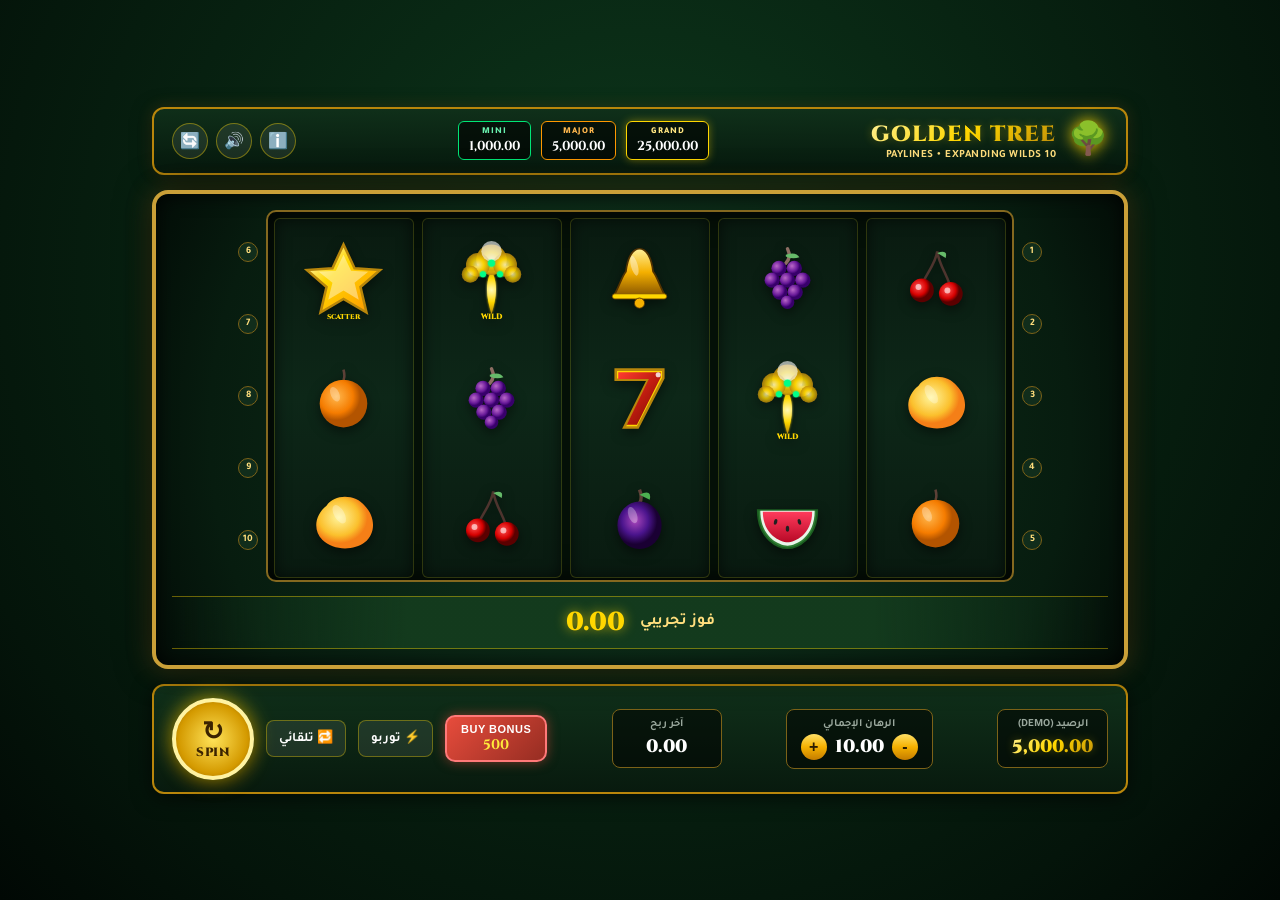
==== games/golden-tree/index.html @ 04cfe12a "Add files via upload" ====
<!DOCTYPE html>
<html lang="ar" dir="rtl">
<head>
    <meta charset="UTF-8">
    <meta name="viewport" content="width=device-width, initial-scale=1.0, maximum-scale=1.0, user-scalable=no">
    <title>Golden Tree - Demo Slot Game</title>
    <link rel="preconnect" href="https://fonts.googleapis.com">
    <link rel="preconnect" href="https://fonts.gstatic.com" crossorigin>
    <link href="https://fonts.googleapis.com/css2?family=Cinzel:wght@600;700;900&family=Tajawal:wght@500;700;800;900&display=swap" rel="stylesheet">
    <link rel="stylesheet" href="style.css">
</head>
<body>
    <div class="casino-wrapper">
        <!-- شريط الرأس العلوي -->
        <header class="game-header">
            <div class="logo-container">
                <div class="logo-icon">🌳</div>
                <div class="logo-text">
                    <span class="golden-text main-title">GOLDEN TREE</span>
                    <span class="sub-title">10 PAYLINES • EXPANDING WILDS</span>
                </div>
            </div>

            <!-- عرض الجوائز التراكمية (Jackpots Ticker) التفاعلي -->
            <div class="jackpots-bar">
                <div class="jackpot-box grand">
                    <span class="jp-name">GRAND</span>
                    <span class="jp-val" id="jp-grand">25,000.00</span>
                </div>
                <div class="jackpot-box major">
                    <span class="jp-name">MAJOR</span>
                    <span class="jp-val" id="jp-major">5,000.00</span>
                </div>
                <div class="jackpot-box mini">
                    <span class="jp-name">MINI</span>
                    <span class="jp-val" id="jp-mini">1,000.00</span>
                </div>
            </div>

            <div class="header-actions">
                <button id="btn-paytable" class="icon-btn" title="جدول الأرباح (Paytable)">ℹ️</button>
                <button id="btn-sound" class="icon-btn" title="كتم/تشغيل الصوت">🔊</button>
                <button id="btn-reset-balance" class="icon-btn" title="إعادة تعيين الرصيد التجريبي">🔄</button>
            </div>
        </header>

        <!-- منطقة اللعبة الرئيسية (Slot Machine Stage) -->
        <main class="game-stage">
            <div class="slot-cabinet">
                <!-- إطار الشجرة الذهبية المضيء -->
                <div class="cabinet-frame">
                    <!-- خطوط الدفع الجانبية (Payline indicators) -->
                    <div class="payline-pegs left-pegs">
                        <span data-line="1">1</span>
                        <span data-line="2">2</span>
                        <span data-line="3">3</span>
                        <span data-line="4">4</span>
                        <span data-line="5">5</span>
                    </div>

                    <!-- حاوية البكرات 5x3 -->
                    <div class="reels-container" id="reels-container">
                        <!-- قناع خطوط الفوز (SVG Overlay for winning lines) -->
                        <svg class="paylines-canvas" id="paylines-svg"></svg>

                        <!-- البكرات الخمس -->
                        <div class="reel" id="reel-0" data-index="0">
                            <div class="reel-strip"></div>
                        </div>
                        <div class="reel" id="reel-1" data-index="1">
                            <div class="reel-strip"></div>
                        </div>
                        <div class="reel" id="reel-2" data-index="2">
                            <div class="reel-strip"></div>
                        </div>
                        <div class="reel" id="reel-3" data-index="3">
                            <div class="reel-strip"></div>
                        </div>
                        <div class="reel" id="reel-4" data-index="4">
                            <div class="reel-strip"></div>
                        </div>
                    </div>

                    <div class="payline-pegs right-pegs">
                        <span data-line="6">6</span>
                        <span data-line="7">7</span>
                        <span data-line="8">8</span>
                        <span data-line="9">9</span>
                        <span data-line="10">10</span>
                    </div>
                </div>

                <!-- شاشة عرض حالة الفوز الحالية -->
                <div class="win-banner" id="win-banner">
                    <span class="win-label">فوز تجريبي</span>
                    <span class="win-amount" id="win-amount">0.00</span>
                </div>
            </div>
        </main>

        <!-- شريط التحكم السفلي (Control Dashboard) -->
        <footer class="game-dashboard">
            <div class="dash-box balance-box">
                <span class="box-title">الرصيد (DEMO)</span>
                <span class="box-val golden-text" id="display-balance">5,000.00</span>
            </div>

            <div class="dash-box bet-box">
                <span class="box-title">الرهان الإجمالي</span>
                <div class="bet-stepper">
                    <button id="btn-bet-minus" class="step-btn">-</button>
                    <span class="box-val" id="display-bet">10.00</span>
                    <button id="btn-bet-plus" class="step-btn">+</button>
                </div>
            </div>

            <div class="dash-box lastwin-box">
                <span class="box-title">آخر ربح</span>
                <span class="box-val" id="display-lastwin">0.00</span>
            </div>

            <!-- أزرار الأكشن السريعة والسبين -->
            <div class="actions-group">
                <button id="btn-buy-bonus" class="bonus-btn" title="شراء جولة البونص">
                    <span class="bonus-tag">BUY BONUS</span>
                    <span class="bonus-cost" id="bonus-cost">500</span>
                </button>

                <button id="btn-turbo" class="dash-btn" title="دوران سريع">⚡ توربو</button>
                <button id="btn-auto" class="dash-btn" title="دوران تلقائي">🔁 تلقائي</button>

                <button id="btn-spin" class="spin-button" title="اضغط للدوران (المسافة أو Enter)">
                    <span class="spin-inner">
                        <span class="spin-icon">↻</span>
                        <span class="spin-text">SPIN</span>
                    </span>
                </button>
            </div>
        </footer>
    </div>

    <!-- نافذة جدول المدفوعات والرموز (Paytable Modal) -->
    <div class="modal-overlay" id="paytable-modal">
        <div class="modal-content">
            <div class="modal-header">
                <h2>جدول الأرباح وقواعد اللعبة (PAYTABLE)</h2>
                <button class="close-btn" id="close-paytable">✕</button>
            </div>
            <div class="modal-body">
                <div class="special-feature-card">
                    <div class="feature-icon">🌳</div>
                    <div class="feature-info">
                        <h3>الشجرة الذهبية (EXPANDING WILD)</h3>
                        <p>تظهر الشجرة الذهبية في البكرات <strong>2 و 3 و 4</strong>. عند مساهمتها في أي خط فوز، تتمدد لتغطي البكرة كاملة رأسياً وتضاعف الأرباح، بديلة عن جميع الرموز ما عدا السكاتر!</p>
                    </div>
                </div>

                <div class="symbols-grid" id="paytable-symbols-grid">
                    <!-- يتم توليد قيم الرموز ديناميكياً من محرك اللعبة -->
                </div>

                <div class="paylines-preview">
                    <h3>خطوط الدفع العشرة (10 Fixed Paylines)</h3>
                    <div class="paylines-diag-grid" id="paylines-diag-grid"></div>
                </div>
            </div>
        </div>
    </div>

    <!-- نافذة الاحتفال بالأرباح الضخمة (Big Win Modal) -->
    <div class="celebration-overlay" id="celebration-overlay">
        <div class="celebration-content">
            <div class="celebration-title" id="celebration-title">BIG WIN!</div>
            <div class="celebration-amount golden-text" id="celebration-amount">0.00</div>
            <button class="claim-btn" id="btn-claim-win">استمرار</button>
        </div>
    </div>

    <script src="game.js"></script>
</body>
</html>
---- games/golden-tree/style.css ----
:root {
    --gold-primary: #ffd700;
    --gold-light: #fff2a3;
    --gold-dark: #b8860b;
    --gold-gradient: linear-gradient(135deg, #fff3a1 0%, #ffd700 50%, #b8860b 100%);
    --gold-metallic: linear-gradient(180deg, #ffe066 0%, #f5b000 50%, #c47c00 100%);
    
    --bg-dark: #05140b;
    --bg-cabinet: #0a2414;
    --bg-reel: #07170c;
    --emerald-glow: rgba(0, 255, 128, 0.25);
    
    --text-light: #ffffff;
    --text-dim: #9aa89d;
    --accent-red: #e74c3c;
    --accent-blue: #3498db;

    --reel-width: 140px;
    --symbol-height: 120px;
}

* {
    box-sizing: border-box;
    margin: 0;
    padding: 0;
    user-select: none;
    -webkit-user-select: none;
}

body {
    background: radial-gradient(circle at 50% 30%, #0d381c 0%, #04140a 80%, #010804 100%);
    color: var(--text-light);
    font-family: 'Tajawal', 'Segoe UI', Tahoma, Geneva, Verdana, sans-serif;
    min-height: 100vh;
    display: flex;
    justify-content: center;
    align-items: center;
    overflow-x: hidden;
}

/* التنسيق العام لموقع اللعبة */
.casino-wrapper {
    width: 100%;
    max-width: 1000px;
    margin: auto;
    padding: 12px;
    display: flex;
    flex-direction: column;
    gap: 15px;
}

/* الشريط العلوي */
.game-header {
    background: linear-gradient(180deg, rgba(16, 48, 26, 0.9) 0%, rgba(6, 24, 13, 0.95) 100%);
    border: 2px solid #b8860b;
    border-radius: 12px;
    padding: 10px 18px;
    display: flex;
    justify-content: space-between;
    align-items: center;
    box-shadow: 0 4px 20px rgba(0, 0, 0, 0.6), 0 0 15px rgba(212, 175, 55, 0.2);
}

.logo-container {
    display: flex;
    align-items: center;
    gap: 12px;
}

.logo-icon {
    font-size: 32px;
    filter: drop-shadow(0 0 8px gold);
    animation: pulse 2.5s infinite ease-in-out;
}

.logo-text {
    display: flex;
    flex-direction: column;
}

.golden-text {
    background: var(--gold-gradient);
    -webkit-background-clip: text;
    -webkit-text-fill-color: transparent;
    font-weight: 900;
    text-shadow: 0 0 10px rgba(255, 215, 0, 0.3);
}

.main-title {
    font-family: 'Cinzel', serif;
    font-size: 22px;
    letter-spacing: 1px;
}

.sub-title {
    font-size: 11px;
    color: #ffde7d;
    font-weight: bold;
    letter-spacing: 0.5px;
}

/* شريط الجوائز التراكمية (Jackpots Ticker) */
.jackpots-bar {
    display: flex;
    gap: 10px;
}

.jackpot-box {
    background: rgba(0, 0, 0, 0.6);
    border-radius: 6px;
    padding: 4px 10px;
    text-align: center;
    border: 1px solid #7c6218;
    display: flex;
    flex-direction: column;
}

.jackpot-box.grand { border-color: #ffd700; box-shadow: 0 0 8px rgba(255, 215, 0, 0.4); }
.jackpot-box.major { border-color: #ff9800; }
.jackpot-box.mini  { border-color: #00e676; }

.jp-name {
    font-size: 9px;
    font-weight: 900;
    letter-spacing: 1px;
}
.grand .jp-name { color: #ffe680; }
.major .jp-name { color: #ffb74d; }
.mini .jp-name  { color: #69f0ae; }

.jp-val {
    font-family: 'Cinzel', monospace;
    font-size: 13px;
    font-weight: bold;
    color: #fff;
}

.header-actions {
    display: flex;
    gap: 8px;
}

.icon-btn {
    background: rgba(255, 255, 255, 0.08);
    border: 1px solid rgba(255, 215, 0, 0.4);
    color: #ffd700;
    font-size: 16px;
    width: 36px;
    height: 36px;
    border-radius: 50%;
    cursor: pointer;
    display: flex;
    justify-content: center;
    align-items: center;
    transition: all 0.2s ease;
}

.icon-btn:hover {
    background: rgba(255, 215, 0, 0.2);
    transform: scale(1.08);
}

/* منطقة اللعبة الرئيسية */
.game-stage {
    display: flex;
    flex-direction: column;
    align-items: center;
}

.slot-cabinet {
    position: relative;
    background: radial-gradient(circle at center, #10381f 0%, #071c0f 80%, #030d07 100%);
    border: 4px solid #caa038;
    border-radius: 16px;
    padding: 16px;
    box-shadow: 0 0 35px rgba(0, 0, 0, 0.9), inset 0 0 20px rgba(0, 0, 0, 0.8), 0 0 25px rgba(212, 175, 55, 0.35);
    width: 100%;
}

.cabinet-frame {
    display: flex;
    align-items: center;
    justify-content: center;
    gap: 8px;
    position: relative;
}

/* أرقام خطوط الدفع الجانبية */
.payline-pegs {
    display: flex;
    flex-direction: column;
    justify-content: space-around;
    height: calc(var(--symbol-height) * 3);
}

.payline-pegs span {
    width: 20px;
    height: 20px;
    border-radius: 50%;
    background: #112d1b;
    border: 1px solid #7c6218;
    font-size: 10px;
    font-weight: bold;
    color: #ffde7d;
    display: flex;
    align-items: center;
    justify-content: center;
    transition: all 0.3s ease;
}

.payline-pegs span.active {
    background: #ffd700;
    color: #000;
    box-shadow: 0 0 10px #ffd700;
    transform: scale(1.2);
}

/* حاوية البكرات 5x3 */
.reels-container {
    display: flex;
    gap: 8px;
    background: #041007;
    border: 2px solid #84681f;
    border-radius: 10px;
    padding: 6px;
    position: relative;
    overflow: hidden;
    height: calc(var(--symbol-height) * 3 + 12px);
    box-shadow: inset 0 0 30px rgba(0,0,0,0.95);
}

/* قناع خطوط الفوز المباشر */
.paylines-canvas {
    position: absolute;
    top: 0;
    left: 0;
    width: 100%;
    height: 100%;
    pointer-events: none;
    z-index: 10;
}

/* البكرة الفردية */
.reel {
    width: var(--reel-width);
    height: calc(var(--symbol-height) * 3);
    overflow: hidden;
    position: relative;
    background: linear-gradient(180deg, #091a10 0%, #0d2718 50%, #091a10 100%);
    border-radius: 6px;
    border: 1px solid rgba(255, 215, 0, 0.15);
    box-shadow: inset 0 0 15px rgba(0,0,0,0.6);
}

/* الفواصل بين البكرات */
.reel:not(:last-child)::after {
    content: '';
    position: absolute;
    top: 0;
    right: -5px;
    width: 2px;
    height: 100%;
    background: linear-gradient(180deg, transparent, rgba(255, 215, 0, 0.3), transparent);
}

.reel-strip {
    display: flex;
    flex-direction: column;
    position: relative;
    transition: transform 0.1s linear;
}

/* رمز السلوت الفردي */
.symbol-cell {
    width: var(--reel-width);
    height: var(--symbol-height);
    display: flex;
    flex-direction: column;
    justify-content: center;
    align-items: center;
    position: relative;
    transition: transform 0.25s ease;
}

.symbol-cell svg {
    width: 85px;
    height: 85px;
    filter: drop-shadow(0 4px 6px rgba(0, 0, 0, 0.5));
    transition: transform 0.3s cubic-bezier(0.175, 0.885, 0.32, 1.275);
}

.symbol-cell.highlight {
    animation: symbolPulse 0.8s infinite alternate;
}

.symbol-cell.highlight svg {
    transform: scale(1.15);
    filter: drop-shadow(0 0 12px gold);
}

/* تأثير تمدد الشجرة الذهبية (Expanding Wild) */
.symbol-cell.expanding-wild-symbol {
    background: radial-gradient(circle at center, rgba(255, 215, 0, 0.25) 0%, transparent 80%);
    animation: treeExpand 0.5s cubic-bezier(0.175, 0.885, 0.32, 1.275), symbolPulse 0.8s 0.5s infinite alternate;
}

.symbol-cell.expanding-wild-symbol svg {
    transform: scale(1.18);
    filter: drop-shadow(0 0 18px rgba(255, 215, 0, 0.95));
}

@keyframes treeExpand {
    0% { transform: scale(0.4); opacity: 0; }
    60% { transform: scale(1.25); opacity: 0.95; }
    100% { transform: scale(1.0); opacity: 1; }
}

@keyframes symbolPulse {
    0% { transform: scale(1); }
    100% { transform: scale(1.06); }
}

@keyframes pulse {
    0%, 100% { transform: scale(1); }
    50% { transform: scale(1.12); }
}

/* لافتة الفوز */
.win-banner {
    margin-top: 14px;
    background: linear-gradient(90deg, transparent 0%, rgba(20, 60, 30, 0.9) 25%, rgba(20, 60, 30, 0.9) 75%, transparent 100%);
    border-top: 1px solid rgba(255, 215, 0, 0.4);
    border-bottom: 1px solid rgba(255, 215, 0, 0.4);
    padding: 8px 24px;
    text-align: center;
    min-height: 45px;
    display: flex;
    justify-content: center;
    align-items: center;
    gap: 15px;
}

.win-label {
    color: #ffde7d;
    font-size: 16px;
    font-weight: bold;
}

.win-amount {
    font-family: 'Cinzel', monospace;
    font-size: 26px;
    font-weight: 900;
    color: #ffd700;
    text-shadow: 0 0 12px rgba(255, 215, 0, 0.7);
}

/* شريط التحكم السفلي (Dashboard) */
.game-dashboard {
    background: linear-gradient(180deg, #10301a 0%, #081a0e 100%);
    border: 2px solid #b8860b;
    border-radius: 12px;
    padding: 12px 18px;
    display: flex;
    justify-content: space-between;
    align-items: center;
    gap: 15px;
    box-shadow: 0 4px 20px rgba(0, 0, 0, 0.6);
}

.dash-box {
    background: rgba(0, 0, 0, 0.5);
    border: 1px solid #7c6218;
    border-radius: 8px;
    padding: 8px 14px;
    display: flex;
    flex-direction: column;
    align-items: center;
    min-width: 110px;
}

.box-title {
    font-size: 11px;
    color: var(--text-dim);
    margin-bottom: 3px;
    font-weight: 700;
}

.box-val {
    font-family: 'Cinzel', monospace;
    font-size: 18px;
    font-weight: 900;
    color: #fff;
}

.bet-stepper {
    display: flex;
    align-items: center;
    gap: 8px;
}

.step-btn {
    background: var(--gold-metallic);
    color: #2b1d02;
    border: none;
    width: 26px;
    height: 26px;
    border-radius: 50%;
    font-size: 16px;
    font-weight: 900;
    cursor: pointer;
    display: flex;
    justify-content: center;
    align-items: center;
    transition: transform 0.1s;
}

.step-btn:hover {
    transform: scale(1.1);
}

.step-btn:active {
    transform: scale(0.95);
}

/* مجموعة أزرار الأكشن السريعة */
.actions-group {
    display: flex;
    align-items: center;
    gap: 12px;
}

.bonus-btn {
    background: linear-gradient(135deg, #e74c3c 0%, #962d22 100%);
    border: 2px solid #ff7979;
    border-radius: 10px;
    padding: 6px 14px;
    color: #fff;
    cursor: pointer;
    display: flex;
    flex-direction: column;
    align-items: center;
    box-shadow: 0 0 12px rgba(231, 76, 60, 0.5);
    transition: all 0.2s ease;
}

.bonus-btn:hover {
    transform: translateY(-2px);
    box-shadow: 0 0 18px rgba(231, 76, 60, 0.8);
}

.bonus-tag {
    font-size: 11px;
    font-weight: 900;
    letter-spacing: 0.5px;
}

.bonus-cost {
    font-family: 'Cinzel', monospace;
    font-size: 14px;
    font-weight: bold;
    color: #ffeb3b;
}

.dash-btn {
    background: rgba(255, 255, 255, 0.08);
    border: 1px solid rgba(255, 215, 0, 0.35);
    color: #fff;
    border-radius: 8px;
    padding: 8px 12px;
    font-size: 13px;
    font-weight: 700;
    cursor: pointer;
    transition: all 0.2s ease;
    font-family: inherit;
}

.dash-btn.active {
    background: #ffd700;
    color: #000;
    box-shadow: 0 0 10px rgba(255, 215, 0, 0.6);
}

/* زر الدوران الضخم (Spin Button) */
.spin-button {
    width: 82px;
    height: 82px;
    border-radius: 50%;
    background: radial-gradient(circle, #ffe359 0%, #d49a00 65%, #8a5700 100%);
    border: 4px solid #fff3a1;
    box-shadow: 0 0 20px rgba(255, 215, 0, 0.7), 0 5px 15px rgba(0, 0, 0, 0.8);
    cursor: pointer;
    position: relative;
    display: flex;
    justify-content: center;
    align-items: center;
    transition: transform 0.15s ease, box-shadow 0.15s ease;
}

.spin-inner {
    display: flex;
    flex-direction: column;
    align-items: center;
    justify-content: center;
}

.spin-icon {
    font-size: 26px;
    color: #3b2300;
    font-weight: 900;
    line-height: 1;
}

.spin-text {
    font-family: 'Cinzel', serif;
    font-size: 12px;
    font-weight: 900;
    color: #3b2300;
    letter-spacing: 0.5px;
}

.spin-button:hover {
    transform: scale(1.06);
    box-shadow: 0 0 30px rgba(255, 215, 0, 0.9), 0 6px 20px rgba(0, 0, 0, 0.9);
}

.spin-button:active {
    transform: scale(0.96);
}

.spin-button:disabled {
    filter: grayscale(0.7) opacity(0.6);
    cursor: not-allowed;
    transform: none;
    box-shadow: none;
}

/* النوافذ المنبثقة (Modals) */
.modal-overlay, .celebration-overlay {
    position: fixed;
    top: 0;
    left: 0;
    width: 100vw;
    height: 100vh;
    background: rgba(0, 0, 0, 0.85);
    backdrop-filter: blur(5px);
    display: none;
    justify-content: center;
    align-items: center;
    z-index: 100;
}

.modal-overlay.open, .celebration-overlay.open {
    display: flex;
}

.modal-content {
    background: linear-gradient(180deg, #0f301a 0%, #06170c 100%);
    border: 3px solid #ffd700;
    border-radius: 16px;
    width: 90%;
    max-width: 750px;
    max-height: 85vh;
    overflow-y: auto;
    padding: 24px;
    box-shadow: 0 0 35px rgba(255, 215, 0, 0.4);
}

.modal-header {
    display: flex;
    justify-content: space-between;
    align-items: center;
    border-bottom: 1px solid rgba(255, 215, 0, 0.3);
    padding-bottom: 12px;
    margin-bottom: 16px;
}

.modal-header h2 {
    font-size: 18px;
    color: #ffd700;
}

.close-btn {
    background: none;
    border: none;
    color: #fff;
    font-size: 22px;
    cursor: pointer;
}

.special-feature-card {
    background: rgba(255, 215, 0, 0.1);
    border: 1px solid #ffd700;
    border-radius: 10px;
    padding: 14px;
    display: flex;
    align-items: center;
    gap: 16px;
    margin-bottom: 20px;
}

.feature-icon {
    font-size: 40px;
}

.feature-info h3 {
    color: #ffd700;
    font-size: 15px;
    margin-bottom: 4px;
}

.feature-info p {
    color: #d1d8d3;
    font-size: 13px;
    line-height: 1.5;
}

.symbols-grid {
    display: grid;
    grid-template-columns: repeat(auto-fill, minmax(130px, 1fr));
    gap: 12px;
    margin-bottom: 20px;
}

.pay-card {
    background: rgba(0, 0, 0, 0.4);
    border: 1px solid #485c4f;
    border-radius: 8px;
    padding: 10px;
    text-align: center;
}

.pay-card-icon {
    height: 50px;
    display: flex;
    justify-content: center;
    align-items: center;
    margin-bottom: 6px;
}

.pay-card-icon svg {
    width: 45px;
    height: 45px;
}

.pay-tiers {
    font-size: 11px;
    color: #ffde7d;
    display: flex;
    flex-direction: column;
    gap: 2px;
}

.paylines-preview h3 {
    font-size: 14px;
    color: #ffd700;
    margin-bottom: 10px;
}

.paylines-diag-grid {
    display: grid;
    grid-template-columns: repeat(5, 1fr);
    gap: 10px;
}

.line-mini-card {
    background: rgba(0, 0, 0, 0.4);
    border: 1px solid #334d3b;
    border-radius: 6px;
    padding: 6px;
    text-align: center;
    font-size: 11px;
}

/* نافذة Big Win الاحتفالية */
.celebration-content {
    background: radial-gradient(circle, #251b03 0%, #0d0901 100%);
    border: 4px solid #ffd700;
    border-radius: 20px;
    padding: 40px 60px;
    text-align: center;
    box-shadow: 0 0 50px rgba(255, 215, 0, 0.8);
    animation: popIn 0.5s cubic-bezier(0.175, 0.885, 0.32, 1.275);
}

.celebration-title {
    font-family: 'Cinzel', serif;
    font-size: 48px;
    font-weight: 900;
    color: #ffde59;
    text-shadow: 0 0 20px rgba(255, 215, 0, 0.9);
    margin-bottom: 10px;
    animation: pulse 1s infinite alternate;
}

.celebration-amount {
    font-family: 'Cinzel', monospace;
    font-size: 42px;
    margin-bottom: 25px;
}

.claim-btn {
    background: var(--gold-metallic);
    color: #2b1d02;
    border: none;
    border-radius: 25px;
    padding: 12px 36px;
    font-size: 18px;
    font-weight: 900;
    cursor: pointer;
    box-shadow: 0 0 20px rgba(255, 215, 0, 0.7);
    transition: transform 0.15s;
}

.claim-btn:hover {
    transform: scale(1.08);
}

@keyframes popIn {
    0% { transform: scale(0.5); opacity: 0; }
    100% { transform: scale(1); opacity: 1; }
}

/* التجاوب مع شاشات الهواتف والأجهزة اللوحية (Responsive Design) */
@media (max-width: 820px) {
    :root {
        --reel-width: 66px;
        --symbol-height: 70px;
    }

    .casino-wrapper {
        padding: 6px;
        gap: 8px;
    }

    .main-title {
        font-size: 16px;
    }

    .sub-title {
        display: none;
    }

    .jackpots-bar {
        display: none;
    }

    .slot-cabinet {
        padding: 8px 4px;
    }

    .reels-container {
        gap: 3px;
        padding: 3px;
    }

    .symbol-cell svg {
        width: 48px;
        height: 48px;
    }

    .game-dashboard {
        flex-wrap: wrap;
        justify-content: center;
        padding: 10px;
        gap: 10px;
    }

    .dash-box {
        min-width: 80px;
        padding: 5px 8px;
    }

    .box-val {
        font-size: 14px;
    }

    .spin-button {
        width: 65px;
        height: 65px;
    }
}
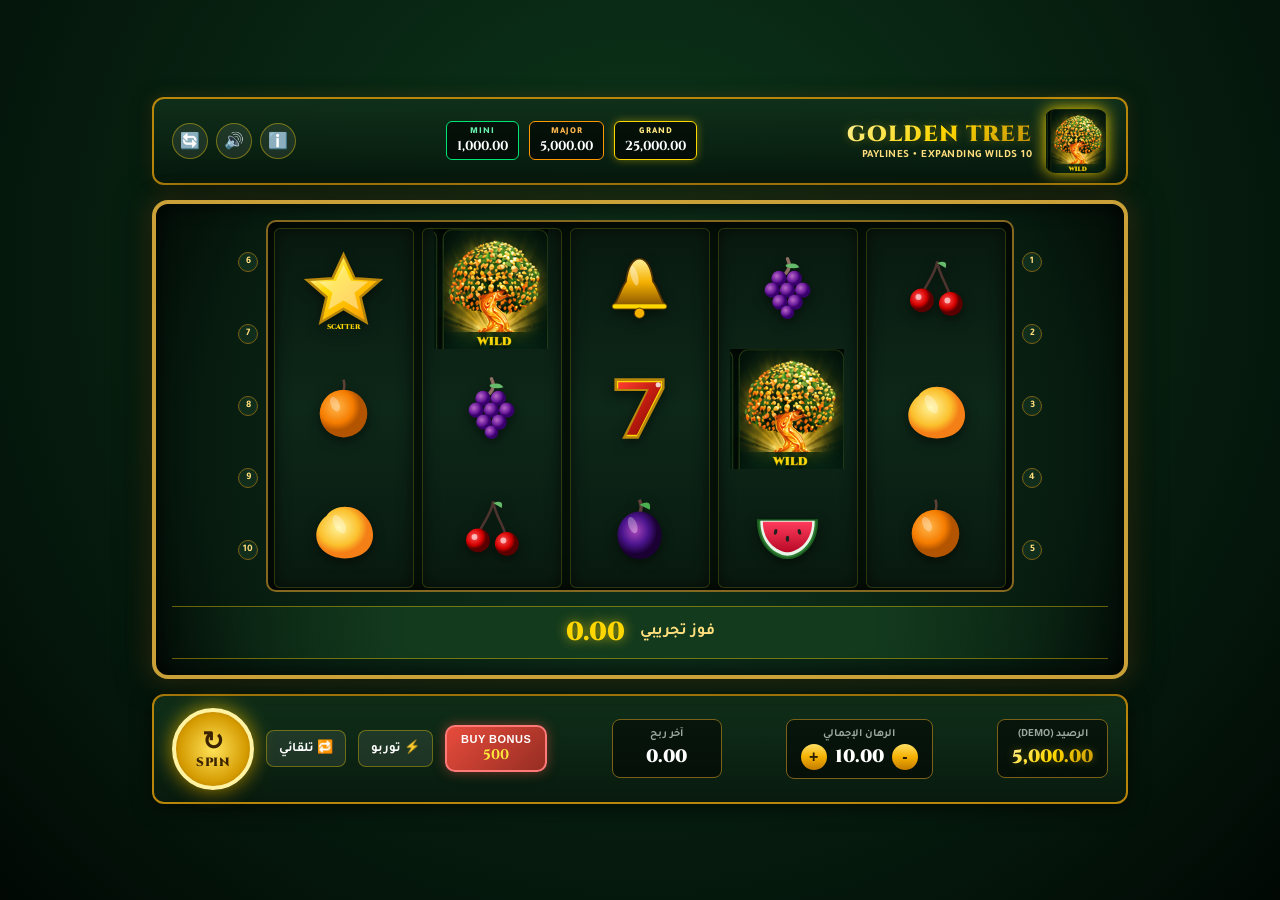
==== commit 77cfc9b2: "Add files via upload" ====
--- a/games/golden-tree/index.html
+++ b/games/golden-tree/index.html
@@ -14,7 +14,7 @@
         <!-- شريط الرأس العلوي -->
         <header class="game-header">
             <div class="logo-container">
-                <div class="logo-icon">🌳</div>
+                <div class="logo-icon"><img src="tree-approved.png" alt="Golden Tree"></div>
                 <div class="logo-text">
                     <span class="golden-text main-title">GOLDEN TREE</span>
                     <span class="sub-title">10 PAYLINES • EXPANDING WILDS</span>
@@ -148,7 +148,7 @@
             </div>
             <div class="modal-body">
                 <div class="special-feature-card">
-                    <div class="feature-icon">🌳</div>
+                    <div class="feature-icon"><img src="tree-approved.png" alt="Golden Tree"></div>
                     <div class="feature-info">
                         <h3>الشجرة الذهبية (EXPANDING WILD)</h3>
                         <p>تظهر الشجرة الذهبية في البكرات <strong>2 و 3 و 4</strong>. عند مساهمتها في أي خط فوز، تتمدد لتغطي البكرة كاملة رأسياً وتضاعف الأرباح، بديلة عن جميع الرموز ما عدا السكاتر!</p>
--- a/games/golden-tree/style.css
+++ b/games/golden-tree/style.css
@@ -779,3 +779,9 @@
         height: 65px;
     }
 }
+
+/* Approved Golden Tree artwork */
+.approved-tree-symbol { width: 100%; height: 100%; object-fit: contain; display:block; }
+.logo-icon img { width: 64px; height: 64px; object-fit: contain; border-radius: 12px; display:block; }
+.feature-icon img { width: 72px; height: 72px; object-fit: contain; border-radius: 12px; display:block; }
+.symbol-cell.expanding-wild-symbol .approved-tree-symbol { width:100%; height:100%; object-fit:contain; }
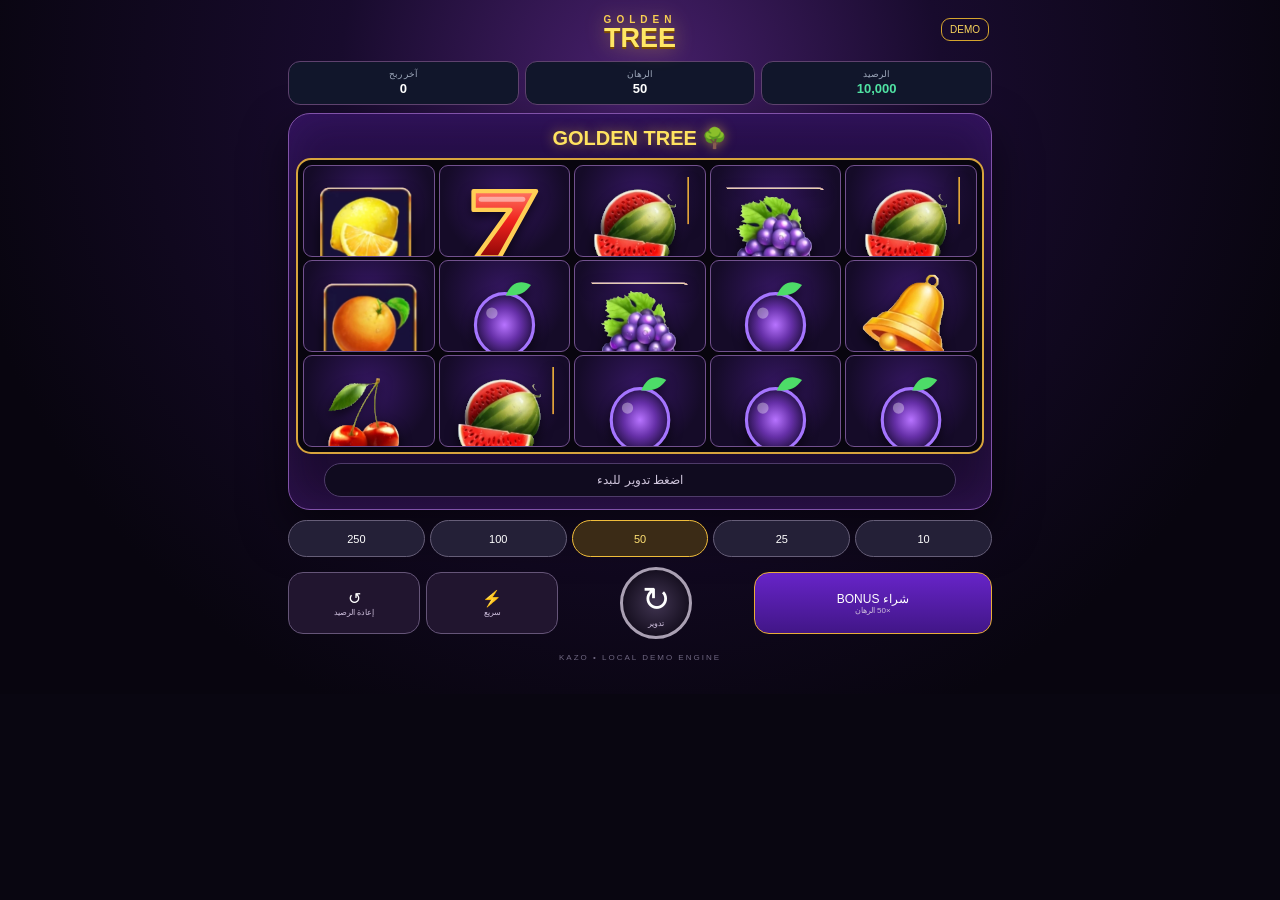
==== commit 5b417604: "Add files via upload" ====
--- a/games/golden-tree/index.html
+++ b/games/golden-tree/index.html
@@ -1,181 +1 @@
-<!DOCTYPE html>
-<html lang="ar" dir="rtl">
-<head>
-    <meta charset="UTF-8">
-    <meta name="viewport" content="width=device-width, initial-scale=1.0, maximum-scale=1.0, user-scalable=no">
-    <title>Golden Tree - Demo Slot Game</title>
-    <link rel="preconnect" href="https://fonts.googleapis.com">
-    <link rel="preconnect" href="https://fonts.gstatic.com" crossorigin>
-    <link href="https://fonts.googleapis.com/css2?family=Cinzel:wght@600;700;900&family=Tajawal:wght@500;700;800;900&display=swap" rel="stylesheet">
-    <link rel="stylesheet" href="style.css">
-</head>
-<body>
-    <div class="casino-wrapper">
-        <!-- شريط الرأس العلوي -->
-        <header class="game-header">
-            <div class="logo-container">
-                <div class="logo-icon"><img src="tree-approved.png" alt="Golden Tree"></div>
-                <div class="logo-text">
-                    <span class="golden-text main-title">GOLDEN TREE</span>
-                    <span class="sub-title">10 PAYLINES • EXPANDING WILDS</span>
-                </div>
-            </div>
-
-            <!-- عرض الجوائز التراكمية (Jackpots Ticker) التفاعلي -->
-            <div class="jackpots-bar">
-                <div class="jackpot-box grand">
-                    <span class="jp-name">GRAND</span>
-                    <span class="jp-val" id="jp-grand">25,000.00</span>
-                </div>
-                <div class="jackpot-box major">
-                    <span class="jp-name">MAJOR</span>
-                    <span class="jp-val" id="jp-major">5,000.00</span>
-                </div>
-                <div class="jackpot-box mini">
-                    <span class="jp-name">MINI</span>
-                    <span class="jp-val" id="jp-mini">1,000.00</span>
-                </div>
-            </div>
-
-            <div class="header-actions">
-                <button id="btn-paytable" class="icon-btn" title="جدول الأرباح (Paytable)">ℹ️</button>
-                <button id="btn-sound" class="icon-btn" title="كتم/تشغيل الصوت">🔊</button>
-                <button id="btn-reset-balance" class="icon-btn" title="إعادة تعيين الرصيد التجريبي">🔄</button>
-            </div>
-        </header>
-
-        <!-- منطقة اللعبة الرئيسية (Slot Machine Stage) -->
-        <main class="game-stage">
-            <div class="slot-cabinet">
-                <!-- إطار الشجرة الذهبية المضيء -->
-                <div class="cabinet-frame">
-                    <!-- خطوط الدفع الجانبية (Payline indicators) -->
-                    <div class="payline-pegs left-pegs">
-                        <span data-line="1">1</span>
-                        <span data-line="2">2</span>
-                        <span data-line="3">3</span>
-                        <span data-line="4">4</span>
-                        <span data-line="5">5</span>
-                    </div>
-
-                    <!-- حاوية البكرات 5x3 -->
-                    <div class="reels-container" id="reels-container">
-                        <!-- قناع خطوط الفوز (SVG Overlay for winning lines) -->
-                        <svg class="paylines-canvas" id="paylines-svg"></svg>
-
-                        <!-- البكرات الخمس -->
-                        <div class="reel" id="reel-0" data-index="0">
-                            <div class="reel-strip"></div>
-                        </div>
-                        <div class="reel" id="reel-1" data-index="1">
-                            <div class="reel-strip"></div>
-                        </div>
-                        <div class="reel" id="reel-2" data-index="2">
-                            <div class="reel-strip"></div>
-                        </div>
-                        <div class="reel" id="reel-3" data-index="3">
-                            <div class="reel-strip"></div>
-                        </div>
-                        <div class="reel" id="reel-4" data-index="4">
-                            <div class="reel-strip"></div>
-                        </div>
-                    </div>
-
-                    <div class="payline-pegs right-pegs">
-                        <span data-line="6">6</span>
-                        <span data-line="7">7</span>
-                        <span data-line="8">8</span>
-                        <span data-line="9">9</span>
-                        <span data-line="10">10</span>
-                    </div>
-                </div>
-
-                <!-- شاشة عرض حالة الفوز الحالية -->
-                <div class="win-banner" id="win-banner">
-                    <span class="win-label">فوز تجريبي</span>
-                    <span class="win-amount" id="win-amount">0.00</span>
-                </div>
-            </div>
-        </main>
-
-        <!-- شريط التحكم السفلي (Control Dashboard) -->
-        <footer class="game-dashboard">
-            <div class="dash-box balance-box">
-                <span class="box-title">الرصيد (DEMO)</span>
-                <span class="box-val golden-text" id="display-balance">5,000.00</span>
-            </div>
-
-            <div class="dash-box bet-box">
-                <span class="box-title">الرهان الإجمالي</span>
-                <div class="bet-stepper">
-                    <button id="btn-bet-minus" class="step-btn">-</button>
-                    <span class="box-val" id="display-bet">10.00</span>
-                    <button id="btn-bet-plus" class="step-btn">+</button>
-                </div>
-            </div>
-
-            <div class="dash-box lastwin-box">
-                <span class="box-title">آخر ربح</span>
-                <span class="box-val" id="display-lastwin">0.00</span>
-            </div>
-
-            <!-- أزرار الأكشن السريعة والسبين -->
-            <div class="actions-group">
-                <button id="btn-buy-bonus" class="bonus-btn" title="شراء جولة البونص">
-                    <span class="bonus-tag">BUY BONUS</span>
-                    <span class="bonus-cost" id="bonus-cost">500</span>
-                </button>
-
-                <button id="btn-turbo" class="dash-btn" title="دوران سريع">⚡ توربو</button>
-                <button id="btn-auto" class="dash-btn" title="دوران تلقائي">🔁 تلقائي</button>
-
-                <button id="btn-spin" class="spin-button" title="اضغط للدوران (المسافة أو Enter)">
-                    <span class="spin-inner">
-                        <span class="spin-icon">↻</span>
-                        <span class="spin-text">SPIN</span>
-                    </span>
-                </button>
-            </div>
-        </footer>
-    </div>
-
-    <!-- نافذة جدول المدفوعات والرموز (Paytable Modal) -->
-    <div class="modal-overlay" id="paytable-modal">
-        <div class="modal-content">
-            <div class="modal-header">
-                <h2>جدول الأرباح وقواعد اللعبة (PAYTABLE)</h2>
-                <button class="close-btn" id="close-paytable">✕</button>
-            </div>
-            <div class="modal-body">
-                <div class="special-feature-card">
-                    <div class="feature-icon"><img src="tree-approved.png" alt="Golden Tree"></div>
-                    <div class="feature-info">
-                        <h3>الشجرة الذهبية (EXPANDING WILD)</h3>
-                        <p>تظهر الشجرة الذهبية في البكرات <strong>2 و 3 و 4</strong>. عند مساهمتها في أي خط فوز، تتمدد لتغطي البكرة كاملة رأسياً وتضاعف الأرباح، بديلة عن جميع الرموز ما عدا السكاتر!</p>
-                    </div>
-                </div>
-
-                <div class="symbols-grid" id="paytable-symbols-grid">
-                    <!-- يتم توليد قيم الرموز ديناميكياً من محرك اللعبة -->
-                </div>
-
-                <div class="paylines-preview">
-                    <h3>خطوط الدفع العشرة (10 Fixed Paylines)</h3>
-                    <div class="paylines-diag-grid" id="paylines-diag-grid"></div>
-                </div>
-            </div>
-        </div>
-    </div>
-
-    <!-- نافذة الاحتفال بالأرباح الضخمة (Big Win Modal) -->
-    <div class="celebration-overlay" id="celebration-overlay">
-        <div class="celebration-content">
-            <div class="celebration-title" id="celebration-title">BIG WIN!</div>
-            <div class="celebration-amount golden-text" id="celebration-amount">0.00</div>
-            <button class="claim-btn" id="btn-claim-win">استمرار</button>
-        </div>
-    </div>
-
-    <script src="game.js"></script>
-</body>
-</html>
+<!doctype html><html lang="ar" dir="rtl"><head><meta charset="utf-8"><meta name="viewport" content="width=device-width,initial-scale=1,maximum-scale=1"><title>Golden Tree - Kazo</title><link rel="stylesheet" href="style.css"></head><body><main class="game"><header><div><b>GOLDEN</b><strong>TREE</strong></div><span class="demo">DEMO</span></header><section class="stats"><div><small>الرصيد</small><b id="balance">10,000</b></div><div><small>الرهان</small><b id="betLabel">50</b></div><div><small>آخر ربح</small><b id="lastWin">0</b></div></section><section class="machine"><div class="title">🌳 <span>GOLDEN TREE</span></div><div id="bonus" class="bonus hidden">BONUS <b id="bonusText"></b></div><div id="reels" class="reels"></div><div id="message" class="message">اضغط تدوير للبدء</div></section><div class="bets" id="bets"><button data-bet="10">10</button><button data-bet="25">25</button><button data-bet="50" class="active">50</button><button data-bet="100">100</button><button data-bet="250">250</button></div><section class="controls"><button id="bonusBuy" class="buy">شراء BONUS<small>×50 الرهان</small></button><button id="spin" class="spin">↻<small>تدوير</small></button><button id="turbo">⚡<small>سريع</small></button><button id="reset">↺<small>إعادة الرصيد</small></button></section><p class="local">KAZO • LOCAL DEMO ENGINE</p></main><script src="game.js"></script></body></html>
--- a/games/golden-tree/style.css
+++ b/games/golden-tree/style.css
@@ -1,787 +1 @@
-:root {
-    --gold-primary: #ffd700;
-    --gold-light: #fff2a3;
-    --gold-dark: #b8860b;
-    --gold-gradient: linear-gradient(135deg, #fff3a1 0%, #ffd700 50%, #b8860b 100%);
-    --gold-metallic: linear-gradient(180deg, #ffe066 0%, #f5b000 50%, #c47c00 100%);
-    
-    --bg-dark: #05140b;
-    --bg-cabinet: #0a2414;
-    --bg-reel: #07170c;
-    --emerald-glow: rgba(0, 255, 128, 0.25);
-    
-    --text-light: #ffffff;
-    --text-dim: #9aa89d;
-    --accent-red: #e74c3c;
-    --accent-blue: #3498db;
-
-    --reel-width: 140px;
-    --symbol-height: 120px;
-}
-
-* {
-    box-sizing: border-box;
-    margin: 0;
-    padding: 0;
-    user-select: none;
-    -webkit-user-select: none;
-}
-
-body {
-    background: radial-gradient(circle at 50% 30%, #0d381c 0%, #04140a 80%, #010804 100%);
-    color: var(--text-light);
-    font-family: 'Tajawal', 'Segoe UI', Tahoma, Geneva, Verdana, sans-serif;
-    min-height: 100vh;
-    display: flex;
-    justify-content: center;
-    align-items: center;
-    overflow-x: hidden;
-}
-
-/* التنسيق العام لموقع اللعبة */
-.casino-wrapper {
-    width: 100%;
-    max-width: 1000px;
-    margin: auto;
-    padding: 12px;
-    display: flex;
-    flex-direction: column;
-    gap: 15px;
-}
-
-/* الشريط العلوي */
-.game-header {
-    background: linear-gradient(180deg, rgba(16, 48, 26, 0.9) 0%, rgba(6, 24, 13, 0.95) 100%);
-    border: 2px solid #b8860b;
-    border-radius: 12px;
-    padding: 10px 18px;
-    display: flex;
-    justify-content: space-between;
-    align-items: center;
-    box-shadow: 0 4px 20px rgba(0, 0, 0, 0.6), 0 0 15px rgba(212, 175, 55, 0.2);
-}
-
-.logo-container {
-    display: flex;
-    align-items: center;
-    gap: 12px;
-}
-
-.logo-icon {
-    font-size: 32px;
-    filter: drop-shadow(0 0 8px gold);
-    animation: pulse 2.5s infinite ease-in-out;
-}
-
-.logo-text {
-    display: flex;
-    flex-direction: column;
-}
-
-.golden-text {
-    background: var(--gold-gradient);
-    -webkit-background-clip: text;
-    -webkit-text-fill-color: transparent;
-    font-weight: 900;
-    text-shadow: 0 0 10px rgba(255, 215, 0, 0.3);
-}
-
-.main-title {
-    font-family: 'Cinzel', serif;
-    font-size: 22px;
-    letter-spacing: 1px;
-}
-
-.sub-title {
-    font-size: 11px;
-    color: #ffde7d;
-    font-weight: bold;
-    letter-spacing: 0.5px;
-}
-
-/* شريط الجوائز التراكمية (Jackpots Ticker) */
-.jackpots-bar {
-    display: flex;
-    gap: 10px;
-}
-
-.jackpot-box {
-    background: rgba(0, 0, 0, 0.6);
-    border-radius: 6px;
-    padding: 4px 10px;
-    text-align: center;
-    border: 1px solid #7c6218;
-    display: flex;
-    flex-direction: column;
-}
-
-.jackpot-box.grand { border-color: #ffd700; box-shadow: 0 0 8px rgba(255, 215, 0, 0.4); }
-.jackpot-box.major { border-color: #ff9800; }
-.jackpot-box.mini  { border-color: #00e676; }
-
-.jp-name {
-    font-size: 9px;
-    font-weight: 900;
-    letter-spacing: 1px;
-}
-.grand .jp-name { color: #ffe680; }
-.major .jp-name { color: #ffb74d; }
-.mini .jp-name  { color: #69f0ae; }
-
-.jp-val {
-    font-family: 'Cinzel', monospace;
-    font-size: 13px;
-    font-weight: bold;
-    color: #fff;
-}
-
-.header-actions {
-    display: flex;
-    gap: 8px;
-}
-
-.icon-btn {
-    background: rgba(255, 255, 255, 0.08);
-    border: 1px solid rgba(255, 215, 0, 0.4);
-    color: #ffd700;
-    font-size: 16px;
-    width: 36px;
-    height: 36px;
-    border-radius: 50%;
-    cursor: pointer;
-    display: flex;
-    justify-content: center;
-    align-items: center;
-    transition: all 0.2s ease;
-}
-
-.icon-btn:hover {
-    background: rgba(255, 215, 0, 0.2);
-    transform: scale(1.08);
-}
-
-/* منطقة اللعبة الرئيسية */
-.game-stage {
-    display: flex;
-    flex-direction: column;
-    align-items: center;
-}
-
-.slot-cabinet {
-    position: relative;
-    background: radial-gradient(circle at center, #10381f 0%, #071c0f 80%, #030d07 100%);
-    border: 4px solid #caa038;
-    border-radius: 16px;
-    padding: 16px;
-    box-shadow: 0 0 35px rgba(0, 0, 0, 0.9), inset 0 0 20px rgba(0, 0, 0, 0.8), 0 0 25px rgba(212, 175, 55, 0.35);
-    width: 100%;
-}
-
-.cabinet-frame {
-    display: flex;
-    align-items: center;
-    justify-content: center;
-    gap: 8px;
-    position: relative;
-}
-
-/* أرقام خطوط الدفع الجانبية */
-.payline-pegs {
-    display: flex;
-    flex-direction: column;
-    justify-content: space-around;
-    height: calc(var(--symbol-height) * 3);
-}
-
-.payline-pegs span {
-    width: 20px;
-    height: 20px;
-    border-radius: 50%;
-    background: #112d1b;
-    border: 1px solid #7c6218;
-    font-size: 10px;
-    font-weight: bold;
-    color: #ffde7d;
-    display: flex;
-    align-items: center;
-    justify-content: center;
-    transition: all 0.3s ease;
-}
-
-.payline-pegs span.active {
-    background: #ffd700;
-    color: #000;
-    box-shadow: 0 0 10px #ffd700;
-    transform: scale(1.2);
-}
-
-/* حاوية البكرات 5x3 */
-.reels-container {
-    display: flex;
-    gap: 8px;
-    background: #041007;
-    border: 2px solid #84681f;
-    border-radius: 10px;
-    padding: 6px;
-    position: relative;
-    overflow: hidden;
-    height: calc(var(--symbol-height) * 3 + 12px);
-    box-shadow: inset 0 0 30px rgba(0,0,0,0.95);
-}
-
-/* قناع خطوط الفوز المباشر */
-.paylines-canvas {
-    position: absolute;
-    top: 0;
-    left: 0;
-    width: 100%;
-    height: 100%;
-    pointer-events: none;
-    z-index: 10;
-}
-
-/* البكرة الفردية */
-.reel {
-    width: var(--reel-width);
-    height: calc(var(--symbol-height) * 3);
-    overflow: hidden;
-    position: relative;
-    background: linear-gradient(180deg, #091a10 0%, #0d2718 50%, #091a10 100%);
-    border-radius: 6px;
-    border: 1px solid rgba(255, 215, 0, 0.15);
-    box-shadow: inset 0 0 15px rgba(0,0,0,0.6);
-}
-
-/* الفواصل بين البكرات */
-.reel:not(:last-child)::after {
-    content: '';
-    position: absolute;
-    top: 0;
-    right: -5px;
-    width: 2px;
-    height: 100%;
-    background: linear-gradient(180deg, transparent, rgba(255, 215, 0, 0.3), transparent);
-}
-
-.reel-strip {
-    display: flex;
-    flex-direction: column;
-    position: relative;
-    transition: transform 0.1s linear;
-}
-
-/* رمز السلوت الفردي */
-.symbol-cell {
-    width: var(--reel-width);
-    height: var(--symbol-height);
-    display: flex;
-    flex-direction: column;
-    justify-content: center;
-    align-items: center;
-    position: relative;
-    transition: transform 0.25s ease;
-}
-
-.symbol-cell svg {
-    width: 85px;
-    height: 85px;
-    filter: drop-shadow(0 4px 6px rgba(0, 0, 0, 0.5));
-    transition: transform 0.3s cubic-bezier(0.175, 0.885, 0.32, 1.275);
-}
-
-.symbol-cell.highlight {
-    animation: symbolPulse 0.8s infinite alternate;
-}
-
-.symbol-cell.highlight svg {
-    transform: scale(1.15);
-    filter: drop-shadow(0 0 12px gold);
-}
-
-/* تأثير تمدد الشجرة الذهبية (Expanding Wild) */
-.symbol-cell.expanding-wild-symbol {
-    background: radial-gradient(circle at center, rgba(255, 215, 0, 0.25) 0%, transparent 80%);
-    animation: treeExpand 0.5s cubic-bezier(0.175, 0.885, 0.32, 1.275), symbolPulse 0.8s 0.5s infinite alternate;
-}
-
-.symbol-cell.expanding-wild-symbol svg {
-    transform: scale(1.18);
-    filter: drop-shadow(0 0 18px rgba(255, 215, 0, 0.95));
-}
-
-@keyframes treeExpand {
-    0% { transform: scale(0.4); opacity: 0; }
-    60% { transform: scale(1.25); opacity: 0.95; }
-    100% { transform: scale(1.0); opacity: 1; }
-}
-
-@keyframes symbolPulse {
-    0% { transform: scale(1); }
-    100% { transform: scale(1.06); }
-}
-
-@keyframes pulse {
-    0%, 100% { transform: scale(1); }
-    50% { transform: scale(1.12); }
-}
-
-/* لافتة الفوز */
-.win-banner {
-    margin-top: 14px;
-    background: linear-gradient(90deg, transparent 0%, rgba(20, 60, 30, 0.9) 25%, rgba(20, 60, 30, 0.9) 75%, transparent 100%);
-    border-top: 1px solid rgba(255, 215, 0, 0.4);
-    border-bottom: 1px solid rgba(255, 215, 0, 0.4);
-    padding: 8px 24px;
-    text-align: center;
-    min-height: 45px;
-    display: flex;
-    justify-content: center;
-    align-items: center;
-    gap: 15px;
-}
-
-.win-label {
-    color: #ffde7d;
-    font-size: 16px;
-    font-weight: bold;
-}
-
-.win-amount {
-    font-family: 'Cinzel', monospace;
-    font-size: 26px;
-    font-weight: 900;
-    color: #ffd700;
-    text-shadow: 0 0 12px rgba(255, 215, 0, 0.7);
-}
-
-/* شريط التحكم السفلي (Dashboard) */
-.game-dashboard {
-    background: linear-gradient(180deg, #10301a 0%, #081a0e 100%);
-    border: 2px solid #b8860b;
-    border-radius: 12px;
-    padding: 12px 18px;
-    display: flex;
-    justify-content: space-between;
-    align-items: center;
-    gap: 15px;
-    box-shadow: 0 4px 20px rgba(0, 0, 0, 0.6);
-}
-
-.dash-box {
-    background: rgba(0, 0, 0, 0.5);
-    border: 1px solid #7c6218;
-    border-radius: 8px;
-    padding: 8px 14px;
-    display: flex;
-    flex-direction: column;
-    align-items: center;
-    min-width: 110px;
-}
-
-.box-title {
-    font-size: 11px;
-    color: var(--text-dim);
-    margin-bottom: 3px;
-    font-weight: 700;
-}
-
-.box-val {
-    font-family: 'Cinzel', monospace;
-    font-size: 18px;
-    font-weight: 900;
-    color: #fff;
-}
-
-.bet-stepper {
-    display: flex;
-    align-items: center;
-    gap: 8px;
-}
-
-.step-btn {
-    background: var(--gold-metallic);
-    color: #2b1d02;
-    border: none;
-    width: 26px;
-    height: 26px;
-    border-radius: 50%;
-    font-size: 16px;
-    font-weight: 900;
-    cursor: pointer;
-    display: flex;
-    justify-content: center;
-    align-items: center;
-    transition: transform 0.1s;
-}
-
-.step-btn:hover {
-    transform: scale(1.1);
-}
-
-.step-btn:active {
-    transform: scale(0.95);
-}
-
-/* مجموعة أزرار الأكشن السريعة */
-.actions-group {
-    display: flex;
-    align-items: center;
-    gap: 12px;
-}
-
-.bonus-btn {
-    background: linear-gradient(135deg, #e74c3c 0%, #962d22 100%);
-    border: 2px solid #ff7979;
-    border-radius: 10px;
-    padding: 6px 14px;
-    color: #fff;
-    cursor: pointer;
-    display: flex;
-    flex-direction: column;
-    align-items: center;
-    box-shadow: 0 0 12px rgba(231, 76, 60, 0.5);
-    transition: all 0.2s ease;
-}
-
-.bonus-btn:hover {
-    transform: translateY(-2px);
-    box-shadow: 0 0 18px rgba(231, 76, 60, 0.8);
-}
-
-.bonus-tag {
-    font-size: 11px;
-    font-weight: 900;
-    letter-spacing: 0.5px;
-}
-
-.bonus-cost {
-    font-family: 'Cinzel', monospace;
-    font-size: 14px;
-    font-weight: bold;
-    color: #ffeb3b;
-}
-
-.dash-btn {
-    background: rgba(255, 255, 255, 0.08);
-    border: 1px solid rgba(255, 215, 0, 0.35);
-    color: #fff;
-    border-radius: 8px;
-    padding: 8px 12px;
-    font-size: 13px;
-    font-weight: 700;
-    cursor: pointer;
-    transition: all 0.2s ease;
-    font-family: inherit;
-}
-
-.dash-btn.active {
-    background: #ffd700;
-    color: #000;
-    box-shadow: 0 0 10px rgba(255, 215, 0, 0.6);
-}
-
-/* زر الدوران الضخم (Spin Button) */
-.spin-button {
-    width: 82px;
-    height: 82px;
-    border-radius: 50%;
-    background: radial-gradient(circle, #ffe359 0%, #d49a00 65%, #8a5700 100%);
-    border: 4px solid #fff3a1;
-    box-shadow: 0 0 20px rgba(255, 215, 0, 0.7), 0 5px 15px rgba(0, 0, 0, 0.8);
-    cursor: pointer;
-    position: relative;
-    display: flex;
-    justify-content: center;
-    align-items: center;
-    transition: transform 0.15s ease, box-shadow 0.15s ease;
-}
-
-.spin-inner {
-    display: flex;
-    flex-direction: column;
-    align-items: center;
-    justify-content: center;
-}
-
-.spin-icon {
-    font-size: 26px;
-    color: #3b2300;
-    font-weight: 900;
-    line-height: 1;
-}
-
-.spin-text {
-    font-family: 'Cinzel', serif;
-    font-size: 12px;
-    font-weight: 900;
-    color: #3b2300;
-    letter-spacing: 0.5px;
-}
-
-.spin-button:hover {
-    transform: scale(1.06);
-    box-shadow: 0 0 30px rgba(255, 215, 0, 0.9), 0 6px 20px rgba(0, 0, 0, 0.9);
-}
-
-.spin-button:active {
-    transform: scale(0.96);
-}
-
-.spin-button:disabled {
-    filter: grayscale(0.7) opacity(0.6);
-    cursor: not-allowed;
-    transform: none;
-    box-shadow: none;
-}
-
-/* النوافذ المنبثقة (Modals) */
-.modal-overlay, .celebration-overlay {
-    position: fixed;
-    top: 0;
-    left: 0;
-    width: 100vw;
-    height: 100vh;
-    background: rgba(0, 0, 0, 0.85);
-    backdrop-filter: blur(5px);
-    display: none;
-    justify-content: center;
-    align-items: center;
-    z-index: 100;
-}
-
-.modal-overlay.open, .celebration-overlay.open {
-    display: flex;
-}
-
-.modal-content {
-    background: linear-gradient(180deg, #0f301a 0%, #06170c 100%);
-    border: 3px solid #ffd700;
-    border-radius: 16px;
-    width: 90%;
-    max-width: 750px;
-    max-height: 85vh;
-    overflow-y: auto;
-    padding: 24px;
-    box-shadow: 0 0 35px rgba(255, 215, 0, 0.4);
-}
-
-.modal-header {
-    display: flex;
-    justify-content: space-between;
-    align-items: center;
-    border-bottom: 1px solid rgba(255, 215, 0, 0.3);
-    padding-bottom: 12px;
-    margin-bottom: 16px;
-}
-
-.modal-header h2 {
-    font-size: 18px;
-    color: #ffd700;
-}
-
-.close-btn {
-    background: none;
-    border: none;
-    color: #fff;
-    font-size: 22px;
-    cursor: pointer;
-}
-
-.special-feature-card {
-    background: rgba(255, 215, 0, 0.1);
-    border: 1px solid #ffd700;
-    border-radius: 10px;
-    padding: 14px;
-    display: flex;
-    align-items: center;
-    gap: 16px;
-    margin-bottom: 20px;
-}
-
-.feature-icon {
-    font-size: 40px;
-}
-
-.feature-info h3 {
-    color: #ffd700;
-    font-size: 15px;
-    margin-bottom: 4px;
-}
-
-.feature-info p {
-    color: #d1d8d3;
-    font-size: 13px;
-    line-height: 1.5;
-}
-
-.symbols-grid {
-    display: grid;
-    grid-template-columns: repeat(auto-fill, minmax(130px, 1fr));
-    gap: 12px;
-    margin-bottom: 20px;
-}
-
-.pay-card {
-    background: rgba(0, 0, 0, 0.4);
-    border: 1px solid #485c4f;
-    border-radius: 8px;
-    padding: 10px;
-    text-align: center;
-}
-
-.pay-card-icon {
-    height: 50px;
-    display: flex;
-    justify-content: center;
-    align-items: center;
-    margin-bottom: 6px;
-}
-
-.pay-card-icon svg {
-    width: 45px;
-    height: 45px;
-}
-
-.pay-tiers {
-    font-size: 11px;
-    color: #ffde7d;
-    display: flex;
-    flex-direction: column;
-    gap: 2px;
-}
-
-.paylines-preview h3 {
-    font-size: 14px;
-    color: #ffd700;
-    margin-bottom: 10px;
-}
-
-.paylines-diag-grid {
-    display: grid;
-    grid-template-columns: repeat(5, 1fr);
-    gap: 10px;
-}
-
-.line-mini-card {
-    background: rgba(0, 0, 0, 0.4);
-    border: 1px solid #334d3b;
-    border-radius: 6px;
-    padding: 6px;
-    text-align: center;
-    font-size: 11px;
-}
-
-/* نافذة Big Win الاحتفالية */
-.celebration-content {
-    background: radial-gradient(circle, #251b03 0%, #0d0901 100%);
-    border: 4px solid #ffd700;
-    border-radius: 20px;
-    padding: 40px 60px;
-    text-align: center;
-    box-shadow: 0 0 50px rgba(255, 215, 0, 0.8);
-    animation: popIn 0.5s cubic-bezier(0.175, 0.885, 0.32, 1.275);
-}
-
-.celebration-title {
-    font-family: 'Cinzel', serif;
-    font-size: 48px;
-    font-weight: 900;
-    color: #ffde59;
-    text-shadow: 0 0 20px rgba(255, 215, 0, 0.9);
-    margin-bottom: 10px;
-    animation: pulse 1s infinite alternate;
-}
-
-.celebration-amount {
-    font-family: 'Cinzel', monospace;
-    font-size: 42px;
-    margin-bottom: 25px;
-}
-
-.claim-btn {
-    background: var(--gold-metallic);
-    color: #2b1d02;
-    border: none;
-    border-radius: 25px;
-    padding: 12px 36px;
-    font-size: 18px;
-    font-weight: 900;
-    cursor: pointer;
-    box-shadow: 0 0 20px rgba(255, 215, 0, 0.7);
-    transition: transform 0.15s;
-}
-
-.claim-btn:hover {
-    transform: scale(1.08);
-}
-
-@keyframes popIn {
-    0% { transform: scale(0.5); opacity: 0; }
-    100% { transform: scale(1); opacity: 1; }
-}
-
-/* التجاوب مع شاشات الهواتف والأجهزة اللوحية (Responsive Design) */
-@media (max-width: 820px) {
-    :root {
-        --reel-width: 66px;
-        --symbol-height: 70px;
-    }
-
-    .casino-wrapper {
-        padding: 6px;
-        gap: 8px;
-    }
-
-    .main-title {
-        font-size: 16px;
-    }
-
-    .sub-title {
-        display: none;
-    }
-
-    .jackpots-bar {
-        display: none;
-    }
-
-    .slot-cabinet {
-        padding: 8px 4px;
-    }
-
-    .reels-container {
-        gap: 3px;
-        padding: 3px;
-    }
-
-    .symbol-cell svg {
-        width: 48px;
-        height: 48px;
-    }
-
-    .game-dashboard {
-        flex-wrap: wrap;
-        justify-content: center;
-        padding: 10px;
-        gap: 10px;
-    }
-
-    .dash-box {
-        min-width: 80px;
-        padding: 5px 8px;
-    }
-
-    .box-val {
-        font-size: 14px;
-    }
-
-    .spin-button {
-        width: 65px;
-        height: 65px;
-    }
-}
-
-/* Approved Golden Tree artwork */
-.approved-tree-symbol { width: 100%; height: 100%; object-fit: contain; display:block; }
-.logo-icon img { width: 64px; height: 64px; object-fit: contain; border-radius: 12px; display:block; }
-.feature-icon img { width: 72px; height: 72px; object-fit: contain; border-radius: 12px; display:block; }
-.symbol-cell.expanding-wild-symbol .approved-tree-symbol { width:100%; height:100%; object-fit:contain; }
+*{box-sizing:border-box}html,body{margin:0;min-height:100%;background:#090611;color:#fff;font-family:Arial,Tahoma,sans-serif}body{background:radial-gradient(circle at 50% 12%,#48206d 0,#180b2d 34%,#08050f 78%)}button{font:inherit;color:inherit}.game{width:min(100%,720px);margin:auto;padding:10px 8px 24px}header{display:flex;justify-content:center;align-items:center;position:relative;padding:4px 0 9px;direction:ltr}header div{display:grid;text-align:center;filter:drop-shadow(0 0 10px #f3c64166)}header b{font-size:10px;letter-spacing:5px;color:#f9cf52}header strong{font-size:27px;line-height:1;color:#ffe765;text-shadow:0 2px #7b4800}.demo{position:absolute;right:3px;top:8px;border:1px solid #d5a52e;border-radius:9px;padding:5px 8px;color:#f7d35b;font-size:10px}.stats{display:grid;grid-template-columns:repeat(3,1fr);gap:6px;margin-bottom:8px}.stats div{background:#11162b;border:1px solid #5e426e;border-radius:12px;padding:7px;text-align:center}.stats small{display:block;color:#9ea8bb;font-size:9px}.stats b{font-size:13px;color:#fff}.stats div:first-child b{color:#50e2a3}.machine{border:1px solid #8152a9;border-radius:22px;padding:10px 7px 12px;background:linear-gradient(#2a1050,#130922 60%,#210d39);box-shadow:0 20px 45px #0008,inset 0 0 40px #7b31cf25}.title{text-align:center;color:#ffe360;font-weight:900;font-size:20px;padding:2px 0 8px;text-shadow:0 0 12px #ffd23c88}.bonus{margin:0 auto 7px;width:85%;text-align:center;padding:6px;border:1px solid #ffd34d;border-radius:10px;background:linear-gradient(90deg,#551eb1,#a85b0d,#551eb1);font-size:11px}.hidden{display:none}.reels{display:grid;grid-template-columns:repeat(5,1fr);gap:4px;background:#08050e;border:2px solid #d7a43d;border-radius:15px;padding:5px;overflow:hidden}.reel{display:grid;grid-template-rows:repeat(3,1fr);gap:3px}.symbol{height:92px;border:1px solid #72518e;border-radius:9px;display:grid;place-items:center;background:radial-gradient(circle at 50% 35%,#351762,#150b28 72%);overflow:hidden}.symbol img{width:88%;height:88%;object-fit:contain;filter:drop-shadow(0 5px 6px #000a)}.symbol.win{animation:win .55s ease-in-out 3;box-shadow:0 0 0 2px #ffe151 inset,0 0 18px #ffcf35}.reel.spin{animation:shake .12s linear infinite}.reel.spin .symbol img{filter:blur(2px) brightness(.75)}.message{min-height:34px;margin:9px auto 0;width:92%;display:flex;align-items:center;justify-content:center;text-align:center;border:1px solid #4e3b69;background:#100b1f;border-radius:999px;font-size:12px;color:#cfc5dc}.message.win{color:#ffe873;border-color:#e5b72f}.bets{display:grid;grid-template-columns:repeat(5,1fr);gap:5px;margin:10px 0}.bets button{height:37px;border-radius:999px;border:1px solid #665e78;background:#242037;font-size:11px}.bets button.active{background:#3b2b16;border-color:#f0bd3b;color:#ffe174}.controls{display:grid;grid-template-columns:1.3fr 1fr .72fr .72fr;gap:6px;align-items:center}.controls button{min-height:62px;border:1px solid #655578;border-radius:15px;background:#21152f;display:flex;flex-direction:column;align-items:center;justify-content:center}.controls small{font-size:8px;color:#cdbedc}.buy{background:linear-gradient(#6724c8,#411687)!important;border-color:#e8ad38!important;font-size:12px}.spin{width:72px;height:72px;border-radius:50%!important;justify-self:center;font-size:34px;background:radial-gradient(circle,#413552,#171021 70%)!important;border:3px solid #aaa0b3!important}.spin small{font-size:8px}.local{text-align:center;color:#6f6781;font-size:8px;letter-spacing:2px;margin-top:14px}@keyframes win{50%{transform:scale(1.06);filter:brightness(1.4)}}@keyframes shake{50%{transform:translateY(3px)}}@media(max-width:600px){.game{padding:6px 3px 15px}.machine{border-radius:17px;padding:8px 4px}.reels{gap:3px;padding:4px}.symbol{height:72px}.controls{gap:4px}.controls button{min-height:57px}.spin{width:65px;height:65px}.stats b{font-size:11px}}
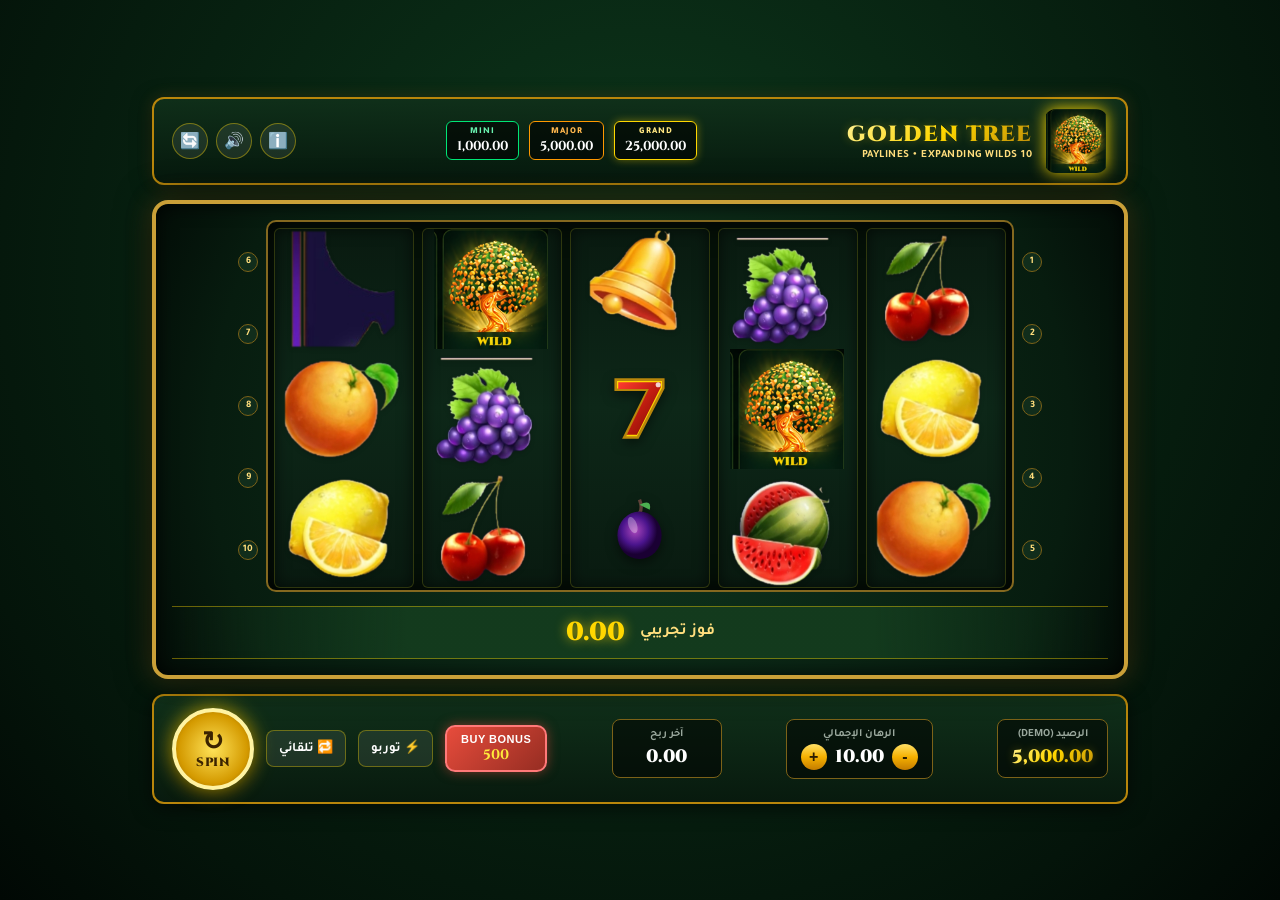
==== commit 9aff2faf: "Add files via upload" ====
--- a/games/golden-tree/index.html
+++ b/games/golden-tree/index.html
@@ -1 +1,181 @@
-<!doctype html><html lang="ar" dir="rtl"><head><meta charset="utf-8"><meta name="viewport" content="width=device-width,initial-scale=1,maximum-scale=1"><title>Golden Tree - Kazo</title><link rel="stylesheet" href="style.css"></head><body><main class="game"><header><div><b>GOLDEN</b><strong>TREE</strong></div><span class="demo">DEMO</span></header><section class="stats"><div><small>الرصيد</small><b id="balance">10,000</b></div><div><small>الرهان</small><b id="betLabel">50</b></div><div><small>آخر ربح</small><b id="lastWin">0</b></div></section><section class="machine"><div class="title">🌳 <span>GOLDEN TREE</span></div><div id="bonus" class="bonus hidden">BONUS <b id="bonusText"></b></div><div id="reels" class="reels"></div><div id="message" class="message">اضغط تدوير للبدء</div></section><div class="bets" id="bets"><button data-bet="10">10</button><button data-bet="25">25</button><button data-bet="50" class="active">50</button><button data-bet="100">100</button><button data-bet="250">250</button></div><section class="controls"><button id="bonusBuy" class="buy">شراء BONUS<small>×50 الرهان</small></button><button id="spin" class="spin">↻<small>تدوير</small></button><button id="turbo">⚡<small>سريع</small></button><button id="reset">↺<small>إعادة الرصيد</small></button></section><p class="local">KAZO • LOCAL DEMO ENGINE</p></main><script src="game.js"></script></body></html>+<!DOCTYPE html>
+<html lang="ar" dir="rtl">
+<head>
+    <meta charset="UTF-8">
+    <meta name="viewport" content="width=device-width, initial-scale=1.0, maximum-scale=1.0, user-scalable=no">
+    <title>Golden Tree - Demo Slot Game</title>
+    <link rel="preconnect" href="https://fonts.googleapis.com">
+    <link rel="preconnect" href="https://fonts.gstatic.com" crossorigin>
+    <link href="https://fonts.googleapis.com/css2?family=Cinzel:wght@600;700;900&family=Tajawal:wght@500;700;800;900&display=swap" rel="stylesheet">
+    <link rel="stylesheet" href="style.css">
+</head>
+<body>
+    <div class="casino-wrapper">
+        <!-- شريط الرأس العلوي -->
+        <header class="game-header">
+            <div class="logo-container">
+                <div class="logo-icon"><img src="tree-approved.png" alt="Golden Tree"></div>
+                <div class="logo-text">
+                    <span class="golden-text main-title">GOLDEN TREE</span>
+                    <span class="sub-title">10 PAYLINES • EXPANDING WILDS</span>
+                </div>
+            </div>
+
+            <!-- عرض الجوائز التراكمية (Jackpots Ticker) التفاعلي -->
+            <div class="jackpots-bar">
+                <div class="jackpot-box grand">
+                    <span class="jp-name">GRAND</span>
+                    <span class="jp-val" id="jp-grand">25,000.00</span>
+                </div>
+                <div class="jackpot-box major">
+                    <span class="jp-name">MAJOR</span>
+                    <span class="jp-val" id="jp-major">5,000.00</span>
+                </div>
+                <div class="jackpot-box mini">
+                    <span class="jp-name">MINI</span>
+                    <span class="jp-val" id="jp-mini">1,000.00</span>
+                </div>
+            </div>
+
+            <div class="header-actions">
+                <button id="btn-paytable" class="icon-btn" title="جدول الأرباح (Paytable)">ℹ️</button>
+                <button id="btn-sound" class="icon-btn" title="كتم/تشغيل الصوت">🔊</button>
+                <button id="btn-reset-balance" class="icon-btn" title="إعادة تعيين الرصيد التجريبي">🔄</button>
+            </div>
+        </header>
+
+        <!-- منطقة اللعبة الرئيسية (Slot Machine Stage) -->
+        <main class="game-stage">
+            <div class="slot-cabinet">
+                <!-- إطار الشجرة الذهبية المضيء -->
+                <div class="cabinet-frame">
+                    <!-- خطوط الدفع الجانبية (Payline indicators) -->
+                    <div class="payline-pegs left-pegs">
+                        <span data-line="1">1</span>
+                        <span data-line="2">2</span>
+                        <span data-line="3">3</span>
+                        <span data-line="4">4</span>
+                        <span data-line="5">5</span>
+                    </div>
+
+                    <!-- حاوية البكرات 5x3 -->
+                    <div class="reels-container" id="reels-container">
+                        <!-- قناع خطوط الفوز (SVG Overlay for winning lines) -->
+                        <svg class="paylines-canvas" id="paylines-svg"></svg>
+
+                        <!-- البكرات الخمس -->
+                        <div class="reel" id="reel-0" data-index="0">
+                            <div class="reel-strip"></div>
+                        </div>
+                        <div class="reel" id="reel-1" data-index="1">
+                            <div class="reel-strip"></div>
+                        </div>
+                        <div class="reel" id="reel-2" data-index="2">
+                            <div class="reel-strip"></div>
+                        </div>
+                        <div class="reel" id="reel-3" data-index="3">
+                            <div class="reel-strip"></div>
+                        </div>
+                        <div class="reel" id="reel-4" data-index="4">
+                            <div class="reel-strip"></div>
+                        </div>
+                    </div>
+
+                    <div class="payline-pegs right-pegs">
+                        <span data-line="6">6</span>
+                        <span data-line="7">7</span>
+                        <span data-line="8">8</span>
+                        <span data-line="9">9</span>
+                        <span data-line="10">10</span>
+                    </div>
+                </div>
+
+                <!-- شاشة عرض حالة الفوز الحالية -->
+                <div class="win-banner" id="win-banner">
+                    <span class="win-label">فوز تجريبي</span>
+                    <span class="win-amount" id="win-amount">0.00</span>
+                </div>
+            </div>
+        </main>
+
+        <!-- شريط التحكم السفلي (Control Dashboard) -->
+        <footer class="game-dashboard">
+            <div class="dash-box balance-box">
+                <span class="box-title">الرصيد (DEMO)</span>
+                <span class="box-val golden-text" id="display-balance">5,000.00</span>
+            </div>
+
+            <div class="dash-box bet-box">
+                <span class="box-title">الرهان الإجمالي</span>
+                <div class="bet-stepper">
+                    <button id="btn-bet-minus" class="step-btn">-</button>
+                    <span class="box-val" id="display-bet">10.00</span>
+                    <button id="btn-bet-plus" class="step-btn">+</button>
+                </div>
+            </div>
+
+            <div class="dash-box lastwin-box">
+                <span class="box-title">آخر ربح</span>
+                <span class="box-val" id="display-lastwin">0.00</span>
+            </div>
+
+            <!-- أزرار الأكشن السريعة والسبين -->
+            <div class="actions-group">
+                <button id="btn-buy-bonus" class="bonus-btn" title="شراء جولة البونص">
+                    <span class="bonus-tag">BUY BONUS</span>
+                    <span class="bonus-cost" id="bonus-cost">500</span>
+                </button>
+
+                <button id="btn-turbo" class="dash-btn" title="دوران سريع">⚡ توربو</button>
+                <button id="btn-auto" class="dash-btn" title="دوران تلقائي">🔁 تلقائي</button>
+
+                <button id="btn-spin" class="spin-button" title="اضغط للدوران (المسافة أو Enter)">
+                    <span class="spin-inner">
+                        <span class="spin-icon">↻</span>
+                        <span class="spin-text">SPIN</span>
+                    </span>
+                </button>
+            </div>
+        </footer>
+    </div>
+
+    <!-- نافذة جدول المدفوعات والرموز (Paytable Modal) -->
+    <div class="modal-overlay" id="paytable-modal">
+        <div class="modal-content">
+            <div class="modal-header">
+                <h2>جدول الأرباح وقواعد اللعبة (PAYTABLE)</h2>
+                <button class="close-btn" id="close-paytable">✕</button>
+            </div>
+            <div class="modal-body">
+                <div class="special-feature-card">
+                    <div class="feature-icon"><img src="tree-approved.png" alt="Golden Tree"></div>
+                    <div class="feature-info">
+                        <h3>الشجرة الذهبية (EXPANDING WILD)</h3>
+                        <p>تظهر الشجرة الذهبية في البكرات <strong>2 و 3 و 4</strong>. عند مساهمتها في أي خط فوز، تتمدد لتغطي البكرة كاملة رأسياً وتضاعف الأرباح، بديلة عن جميع الرموز ما عدا السكاتر!</p>
+                    </div>
+                </div>
+
+                <div class="symbols-grid" id="paytable-symbols-grid">
+                    <!-- يتم توليد قيم الرموز ديناميكياً من محرك اللعبة -->
+                </div>
+
+                <div class="paylines-preview">
+                    <h3>خطوط الدفع العشرة (10 Fixed Paylines)</h3>
+                    <div class="paylines-diag-grid" id="paylines-diag-grid"></div>
+                </div>
+            </div>
+        </div>
+    </div>
+
+    <!-- نافذة الاحتفال بالأرباح الضخمة (Big Win Modal) -->
+    <div class="celebration-overlay" id="celebration-overlay">
+        <div class="celebration-content">
+            <div class="celebration-title" id="celebration-title">BIG WIN!</div>
+            <div class="celebration-amount golden-text" id="celebration-amount">0.00</div>
+            <button class="claim-btn" id="btn-claim-win">استمرار</button>
+        </div>
+    </div>
+
+    <script src="game.js"></script>
+</body>
+</html>
--- a/games/golden-tree/style.css
+++ b/games/golden-tree/style.css
@@ -1 +1,789 @@
-*{box-sizing:border-box}html,body{margin:0;min-height:100%;background:#090611;color:#fff;font-family:Arial,Tahoma,sans-serif}body{background:radial-gradient(circle at 50% 12%,#48206d 0,#180b2d 34%,#08050f 78%)}button{font:inherit;color:inherit}.game{width:min(100%,720px);margin:auto;padding:10px 8px 24px}header{display:flex;justify-content:center;align-items:center;position:relative;padding:4px 0 9px;direction:ltr}header div{display:grid;text-align:center;filter:drop-shadow(0 0 10px #f3c64166)}header b{font-size:10px;letter-spacing:5px;color:#f9cf52}header strong{font-size:27px;line-height:1;color:#ffe765;text-shadow:0 2px #7b4800}.demo{position:absolute;right:3px;top:8px;border:1px solid #d5a52e;border-radius:9px;padding:5px 8px;color:#f7d35b;font-size:10px}.stats{display:grid;grid-template-columns:repeat(3,1fr);gap:6px;margin-bottom:8px}.stats div{background:#11162b;border:1px solid #5e426e;border-radius:12px;padding:7px;text-align:center}.stats small{display:block;color:#9ea8bb;font-size:9px}.stats b{font-size:13px;color:#fff}.stats div:first-child b{color:#50e2a3}.machine{border:1px solid #8152a9;border-radius:22px;padding:10px 7px 12px;background:linear-gradient(#2a1050,#130922 60%,#210d39);box-shadow:0 20px 45px #0008,inset 0 0 40px #7b31cf25}.title{text-align:center;color:#ffe360;font-weight:900;font-size:20px;padding:2px 0 8px;text-shadow:0 0 12px #ffd23c88}.bonus{margin:0 auto 7px;width:85%;text-align:center;padding:6px;border:1px solid #ffd34d;border-radius:10px;background:linear-gradient(90deg,#551eb1,#a85b0d,#551eb1);font-size:11px}.hidden{display:none}.reels{display:grid;grid-template-columns:repeat(5,1fr);gap:4px;background:#08050e;border:2px solid #d7a43d;border-radius:15px;padding:5px;overflow:hidden}.reel{display:grid;grid-template-rows:repeat(3,1fr);gap:3px}.symbol{height:92px;border:1px solid #72518e;border-radius:9px;display:grid;place-items:center;background:radial-gradient(circle at 50% 35%,#351762,#150b28 72%);overflow:hidden}.symbol img{width:88%;height:88%;object-fit:contain;filter:drop-shadow(0 5px 6px #000a)}.symbol.win{animation:win .55s ease-in-out 3;box-shadow:0 0 0 2px #ffe151 inset,0 0 18px #ffcf35}.reel.spin{animation:shake .12s linear infinite}.reel.spin .symbol img{filter:blur(2px) brightness(.75)}.message{min-height:34px;margin:9px auto 0;width:92%;display:flex;align-items:center;justify-content:center;text-align:center;border:1px solid #4e3b69;background:#100b1f;border-radius:999px;font-size:12px;color:#cfc5dc}.message.win{color:#ffe873;border-color:#e5b72f}.bets{display:grid;grid-template-columns:repeat(5,1fr);gap:5px;margin:10px 0}.bets button{height:37px;border-radius:999px;border:1px solid #665e78;background:#242037;font-size:11px}.bets button.active{background:#3b2b16;border-color:#f0bd3b;color:#ffe174}.controls{display:grid;grid-template-columns:1.3fr 1fr .72fr .72fr;gap:6px;align-items:center}.controls button{min-height:62px;border:1px solid #655578;border-radius:15px;background:#21152f;display:flex;flex-direction:column;align-items:center;justify-content:center}.controls small{font-size:8px;color:#cdbedc}.buy{background:linear-gradient(#6724c8,#411687)!important;border-color:#e8ad38!important;font-size:12px}.spin{width:72px;height:72px;border-radius:50%!important;justify-self:center;font-size:34px;background:radial-gradient(circle,#413552,#171021 70%)!important;border:3px solid #aaa0b3!important}.spin small{font-size:8px}.local{text-align:center;color:#6f6781;font-size:8px;letter-spacing:2px;margin-top:14px}@keyframes win{50%{transform:scale(1.06);filter:brightness(1.4)}}@keyframes shake{50%{transform:translateY(3px)}}@media(max-width:600px){.game{padding:6px 3px 15px}.machine{border-radius:17px;padding:8px 4px}.reels{gap:3px;padding:4px}.symbol{height:72px}.controls{gap:4px}.controls button{min-height:57px}.spin{width:65px;height:65px}.stats b{font-size:11px}}+:root {
+    --gold-primary: #ffd700;
+    --gold-light: #fff2a3;
+    --gold-dark: #b8860b;
+    --gold-gradient: linear-gradient(135deg, #fff3a1 0%, #ffd700 50%, #b8860b 100%);
+    --gold-metallic: linear-gradient(180deg, #ffe066 0%, #f5b000 50%, #c47c00 100%);
+    
+    --bg-dark: #05140b;
+    --bg-cabinet: #0a2414;
+    --bg-reel: #07170c;
+    --emerald-glow: rgba(0, 255, 128, 0.25);
+    
+    --text-light: #ffffff;
+    --text-dim: #9aa89d;
+    --accent-red: #e74c3c;
+    --accent-blue: #3498db;
+
+    --reel-width: 140px;
+    --symbol-height: 120px;
+}
+
+* {
+    box-sizing: border-box;
+    margin: 0;
+    padding: 0;
+    user-select: none;
+    -webkit-user-select: none;
+}
+
+body {
+    background: radial-gradient(circle at 50% 30%, #0d381c 0%, #04140a 80%, #010804 100%);
+    color: var(--text-light);
+    font-family: 'Tajawal', 'Segoe UI', Tahoma, Geneva, Verdana, sans-serif;
+    min-height: 100vh;
+    display: flex;
+    justify-content: center;
+    align-items: center;
+    overflow-x: hidden;
+}
+
+/* التنسيق العام لموقع اللعبة */
+.casino-wrapper {
+    width: 100%;
+    max-width: 1000px;
+    margin: auto;
+    padding: 12px;
+    display: flex;
+    flex-direction: column;
+    gap: 15px;
+}
+
+/* الشريط العلوي */
+.game-header {
+    background: linear-gradient(180deg, rgba(16, 48, 26, 0.9) 0%, rgba(6, 24, 13, 0.95) 100%);
+    border: 2px solid #b8860b;
+    border-radius: 12px;
+    padding: 10px 18px;
+    display: flex;
+    justify-content: space-between;
+    align-items: center;
+    box-shadow: 0 4px 20px rgba(0, 0, 0, 0.6), 0 0 15px rgba(212, 175, 55, 0.2);
+}
+
+.logo-container {
+    display: flex;
+    align-items: center;
+    gap: 12px;
+}
+
+.logo-icon {
+    font-size: 32px;
+    filter: drop-shadow(0 0 8px gold);
+    animation: pulse 2.5s infinite ease-in-out;
+}
+
+.logo-text {
+    display: flex;
+    flex-direction: column;
+}
+
+.golden-text {
+    background: var(--gold-gradient);
+    -webkit-background-clip: text;
+    -webkit-text-fill-color: transparent;
+    font-weight: 900;
+    text-shadow: 0 0 10px rgba(255, 215, 0, 0.3);
+}
+
+.main-title {
+    font-family: 'Cinzel', serif;
+    font-size: 22px;
+    letter-spacing: 1px;
+}
+
+.sub-title {
+    font-size: 11px;
+    color: #ffde7d;
+    font-weight: bold;
+    letter-spacing: 0.5px;
+}
+
+/* شريط الجوائز التراكمية (Jackpots Ticker) */
+.jackpots-bar {
+    display: flex;
+    gap: 10px;
+}
+
+.jackpot-box {
+    background: rgba(0, 0, 0, 0.6);
+    border-radius: 6px;
+    padding: 4px 10px;
+    text-align: center;
+    border: 1px solid #7c6218;
+    display: flex;
+    flex-direction: column;
+}
+
+.jackpot-box.grand { border-color: #ffd700; box-shadow: 0 0 8px rgba(255, 215, 0, 0.4); }
+.jackpot-box.major { border-color: #ff9800; }
+.jackpot-box.mini  { border-color: #00e676; }
+
+.jp-name {
+    font-size: 9px;
+    font-weight: 900;
+    letter-spacing: 1px;
+}
+.grand .jp-name { color: #ffe680; }
+.major .jp-name { color: #ffb74d; }
+.mini .jp-name  { color: #69f0ae; }
+
+.jp-val {
+    font-family: 'Cinzel', monospace;
+    font-size: 13px;
+    font-weight: bold;
+    color: #fff;
+}
+
+.header-actions {
+    display: flex;
+    gap: 8px;
+}
+
+.icon-btn {
+    background: rgba(255, 255, 255, 0.08);
+    border: 1px solid rgba(255, 215, 0, 0.4);
+    color: #ffd700;
+    font-size: 16px;
+    width: 36px;
+    height: 36px;
+    border-radius: 50%;
+    cursor: pointer;
+    display: flex;
+    justify-content: center;
+    align-items: center;
+    transition: all 0.2s ease;
+}
+
+.icon-btn:hover {
+    background: rgba(255, 215, 0, 0.2);
+    transform: scale(1.08);
+}
+
+/* منطقة اللعبة الرئيسية */
+.game-stage {
+    display: flex;
+    flex-direction: column;
+    align-items: center;
+}
+
+.slot-cabinet {
+    position: relative;
+    background: radial-gradient(circle at center, #10381f 0%, #071c0f 80%, #030d07 100%);
+    border: 4px solid #caa038;
+    border-radius: 16px;
+    padding: 16px;
+    box-shadow: 0 0 35px rgba(0, 0, 0, 0.9), inset 0 0 20px rgba(0, 0, 0, 0.8), 0 0 25px rgba(212, 175, 55, 0.35);
+    width: 100%;
+}
+
+.cabinet-frame {
+    display: flex;
+    align-items: center;
+    justify-content: center;
+    gap: 8px;
+    position: relative;
+}
+
+/* أرقام خطوط الدفع الجانبية */
+.payline-pegs {
+    display: flex;
+    flex-direction: column;
+    justify-content: space-around;
+    height: calc(var(--symbol-height) * 3);
+}
+
+.payline-pegs span {
+    width: 20px;
+    height: 20px;
+    border-radius: 50%;
+    background: #112d1b;
+    border: 1px solid #7c6218;
+    font-size: 10px;
+    font-weight: bold;
+    color: #ffde7d;
+    display: flex;
+    align-items: center;
+    justify-content: center;
+    transition: all 0.3s ease;
+}
+
+.payline-pegs span.active {
+    background: #ffd700;
+    color: #000;
+    box-shadow: 0 0 10px #ffd700;
+    transform: scale(1.2);
+}
+
+/* حاوية البكرات 5x3 */
+.reels-container {
+    display: flex;
+    gap: 8px;
+    background: #041007;
+    border: 2px solid #84681f;
+    border-radius: 10px;
+    padding: 6px;
+    position: relative;
+    overflow: hidden;
+    height: calc(var(--symbol-height) * 3 + 12px);
+    box-shadow: inset 0 0 30px rgba(0,0,0,0.95);
+}
+
+/* قناع خطوط الفوز المباشر */
+.paylines-canvas {
+    position: absolute;
+    top: 0;
+    left: 0;
+    width: 100%;
+    height: 100%;
+    pointer-events: none;
+    z-index: 10;
+}
+
+/* البكرة الفردية */
+.reel {
+    width: var(--reel-width);
+    height: calc(var(--symbol-height) * 3);
+    overflow: hidden;
+    position: relative;
+    background: linear-gradient(180deg, #091a10 0%, #0d2718 50%, #091a10 100%);
+    border-radius: 6px;
+    border: 1px solid rgba(255, 215, 0, 0.15);
+    box-shadow: inset 0 0 15px rgba(0,0,0,0.6);
+}
+
+/* الفواصل بين البكرات */
+.reel:not(:last-child)::after {
+    content: '';
+    position: absolute;
+    top: 0;
+    right: -5px;
+    width: 2px;
+    height: 100%;
+    background: linear-gradient(180deg, transparent, rgba(255, 215, 0, 0.3), transparent);
+}
+
+.reel-strip {
+    display: flex;
+    flex-direction: column;
+    position: relative;
+    transition: transform 0.1s linear;
+}
+
+/* رمز السلوت الفردي */
+.symbol-cell {
+    width: var(--reel-width);
+    height: var(--symbol-height);
+    display: flex;
+    flex-direction: column;
+    justify-content: center;
+    align-items: center;
+    position: relative;
+    transition: transform 0.25s ease;
+}
+
+.symbol-cell svg {
+    width: 85px;
+    height: 85px;
+    filter: drop-shadow(0 4px 6px rgba(0, 0, 0, 0.5));
+    transition: transform 0.3s cubic-bezier(0.175, 0.885, 0.32, 1.275);
+}
+
+.symbol-cell.highlight {
+    animation: symbolPulse 0.8s infinite alternate;
+}
+
+.symbol-cell.highlight svg {
+    transform: scale(1.15);
+    filter: drop-shadow(0 0 12px gold);
+}
+
+/* تأثير تمدد الشجرة الذهبية (Expanding Wild) */
+.symbol-cell.expanding-wild-symbol {
+    background: radial-gradient(circle at center, rgba(255, 215, 0, 0.25) 0%, transparent 80%);
+    animation: treeExpand 0.5s cubic-bezier(0.175, 0.885, 0.32, 1.275), symbolPulse 0.8s 0.5s infinite alternate;
+}
+
+.symbol-cell.expanding-wild-symbol svg {
+    transform: scale(1.18);
+    filter: drop-shadow(0 0 18px rgba(255, 215, 0, 0.95));
+}
+
+@keyframes treeExpand {
+    0% { transform: scale(0.4); opacity: 0; }
+    60% { transform: scale(1.25); opacity: 0.95; }
+    100% { transform: scale(1.0); opacity: 1; }
+}
+
+@keyframes symbolPulse {
+    0% { transform: scale(1); }
+    100% { transform: scale(1.06); }
+}
+
+@keyframes pulse {
+    0%, 100% { transform: scale(1); }
+    50% { transform: scale(1.12); }
+}
+
+/* لافتة الفوز */
+.win-banner {
+    margin-top: 14px;
+    background: linear-gradient(90deg, transparent 0%, rgba(20, 60, 30, 0.9) 25%, rgba(20, 60, 30, 0.9) 75%, transparent 100%);
+    border-top: 1px solid rgba(255, 215, 0, 0.4);
+    border-bottom: 1px solid rgba(255, 215, 0, 0.4);
+    padding: 8px 24px;
+    text-align: center;
+    min-height: 45px;
+    display: flex;
+    justify-content: center;
+    align-items: center;
+    gap: 15px;
+}
+
+.win-label {
+    color: #ffde7d;
+    font-size: 16px;
+    font-weight: bold;
+}
+
+.win-amount {
+    font-family: 'Cinzel', monospace;
+    font-size: 26px;
+    font-weight: 900;
+    color: #ffd700;
+    text-shadow: 0 0 12px rgba(255, 215, 0, 0.7);
+}
+
+/* شريط التحكم السفلي (Dashboard) */
+.game-dashboard {
+    background: linear-gradient(180deg, #10301a 0%, #081a0e 100%);
+    border: 2px solid #b8860b;
+    border-radius: 12px;
+    padding: 12px 18px;
+    display: flex;
+    justify-content: space-between;
+    align-items: center;
+    gap: 15px;
+    box-shadow: 0 4px 20px rgba(0, 0, 0, 0.6);
+}
+
+.dash-box {
+    background: rgba(0, 0, 0, 0.5);
+    border: 1px solid #7c6218;
+    border-radius: 8px;
+    padding: 8px 14px;
+    display: flex;
+    flex-direction: column;
+    align-items: center;
+    min-width: 110px;
+}
+
+.box-title {
+    font-size: 11px;
+    color: var(--text-dim);
+    margin-bottom: 3px;
+    font-weight: 700;
+}
+
+.box-val {
+    font-family: 'Cinzel', monospace;
+    font-size: 18px;
+    font-weight: 900;
+    color: #fff;
+}
+
+.bet-stepper {
+    display: flex;
+    align-items: center;
+    gap: 8px;
+}
+
+.step-btn {
+    background: var(--gold-metallic);
+    color: #2b1d02;
+    border: none;
+    width: 26px;
+    height: 26px;
+    border-radius: 50%;
+    font-size: 16px;
+    font-weight: 900;
+    cursor: pointer;
+    display: flex;
+    justify-content: center;
+    align-items: center;
+    transition: transform 0.1s;
+}
+
+.step-btn:hover {
+    transform: scale(1.1);
+}
+
+.step-btn:active {
+    transform: scale(0.95);
+}
+
+/* مجموعة أزرار الأكشن السريعة */
+.actions-group {
+    display: flex;
+    align-items: center;
+    gap: 12px;
+}
+
+.bonus-btn {
+    background: linear-gradient(135deg, #e74c3c 0%, #962d22 100%);
+    border: 2px solid #ff7979;
+    border-radius: 10px;
+    padding: 6px 14px;
+    color: #fff;
+    cursor: pointer;
+    display: flex;
+    flex-direction: column;
+    align-items: center;
+    box-shadow: 0 0 12px rgba(231, 76, 60, 0.5);
+    transition: all 0.2s ease;
+}
+
+.bonus-btn:hover {
+    transform: translateY(-2px);
+    box-shadow: 0 0 18px rgba(231, 76, 60, 0.8);
+}
+
+.bonus-tag {
+    font-size: 11px;
+    font-weight: 900;
+    letter-spacing: 0.5px;
+}
+
+.bonus-cost {
+    font-family: 'Cinzel', monospace;
+    font-size: 14px;
+    font-weight: bold;
+    color: #ffeb3b;
+}
+
+.dash-btn {
+    background: rgba(255, 255, 255, 0.08);
+    border: 1px solid rgba(255, 215, 0, 0.35);
+    color: #fff;
+    border-radius: 8px;
+    padding: 8px 12px;
+    font-size: 13px;
+    font-weight: 700;
+    cursor: pointer;
+    transition: all 0.2s ease;
+    font-family: inherit;
+}
+
+.dash-btn.active {
+    background: #ffd700;
+    color: #000;
+    box-shadow: 0 0 10px rgba(255, 215, 0, 0.6);
+}
+
+/* زر الدوران الضخم (Spin Button) */
+.spin-button {
+    width: 82px;
+    height: 82px;
+    border-radius: 50%;
+    background: radial-gradient(circle, #ffe359 0%, #d49a00 65%, #8a5700 100%);
+    border: 4px solid #fff3a1;
+    box-shadow: 0 0 20px rgba(255, 215, 0, 0.7), 0 5px 15px rgba(0, 0, 0, 0.8);
+    cursor: pointer;
+    position: relative;
+    display: flex;
+    justify-content: center;
+    align-items: center;
+    transition: transform 0.15s ease, box-shadow 0.15s ease;
+}
+
+.spin-inner {
+    display: flex;
+    flex-direction: column;
+    align-items: center;
+    justify-content: center;
+}
+
+.spin-icon {
+    font-size: 26px;
+    color: #3b2300;
+    font-weight: 900;
+    line-height: 1;
+}
+
+.spin-text {
+    font-family: 'Cinzel', serif;
+    font-size: 12px;
+    font-weight: 900;
+    color: #3b2300;
+    letter-spacing: 0.5px;
+}
+
+.spin-button:hover {
+    transform: scale(1.06);
+    box-shadow: 0 0 30px rgba(255, 215, 0, 0.9), 0 6px 20px rgba(0, 0, 0, 0.9);
+}
+
+.spin-button:active {
+    transform: scale(0.96);
+}
+
+.spin-button:disabled {
+    filter: grayscale(0.7) opacity(0.6);
+    cursor: not-allowed;
+    transform: none;
+    box-shadow: none;
+}
+
+/* النوافذ المنبثقة (Modals) */
+.modal-overlay, .celebration-overlay {
+    position: fixed;
+    top: 0;
+    left: 0;
+    width: 100vw;
+    height: 100vh;
+    background: rgba(0, 0, 0, 0.85);
+    backdrop-filter: blur(5px);
+    display: none;
+    justify-content: center;
+    align-items: center;
+    z-index: 100;
+}
+
+.modal-overlay.open, .celebration-overlay.open {
+    display: flex;
+}
+
+.modal-content {
+    background: linear-gradient(180deg, #0f301a 0%, #06170c 100%);
+    border: 3px solid #ffd700;
+    border-radius: 16px;
+    width: 90%;
+    max-width: 750px;
+    max-height: 85vh;
+    overflow-y: auto;
+    padding: 24px;
+    box-shadow: 0 0 35px rgba(255, 215, 0, 0.4);
+}
+
+.modal-header {
+    display: flex;
+    justify-content: space-between;
+    align-items: center;
+    border-bottom: 1px solid rgba(255, 215, 0, 0.3);
+    padding-bottom: 12px;
+    margin-bottom: 16px;
+}
+
+.modal-header h2 {
+    font-size: 18px;
+    color: #ffd700;
+}
+
+.close-btn {
+    background: none;
+    border: none;
+    color: #fff;
+    font-size: 22px;
+    cursor: pointer;
+}
+
+.special-feature-card {
+    background: rgba(255, 215, 0, 0.1);
+    border: 1px solid #ffd700;
+    border-radius: 10px;
+    padding: 14px;
+    display: flex;
+    align-items: center;
+    gap: 16px;
+    margin-bottom: 20px;
+}
+
+.feature-icon {
+    font-size: 40px;
+}
+
+.feature-info h3 {
+    color: #ffd700;
+    font-size: 15px;
+    margin-bottom: 4px;
+}
+
+.feature-info p {
+    color: #d1d8d3;
+    font-size: 13px;
+    line-height: 1.5;
+}
+
+.symbols-grid {
+    display: grid;
+    grid-template-columns: repeat(auto-fill, minmax(130px, 1fr));
+    gap: 12px;
+    margin-bottom: 20px;
+}
+
+.pay-card {
+    background: rgba(0, 0, 0, 0.4);
+    border: 1px solid #485c4f;
+    border-radius: 8px;
+    padding: 10px;
+    text-align: center;
+}
+
+.pay-card-icon {
+    height: 50px;
+    display: flex;
+    justify-content: center;
+    align-items: center;
+    margin-bottom: 6px;
+}
+
+.pay-card-icon svg {
+    width: 45px;
+    height: 45px;
+}
+
+.pay-tiers {
+    font-size: 11px;
+    color: #ffde7d;
+    display: flex;
+    flex-direction: column;
+    gap: 2px;
+}
+
+.paylines-preview h3 {
+    font-size: 14px;
+    color: #ffd700;
+    margin-bottom: 10px;
+}
+
+.paylines-diag-grid {
+    display: grid;
+    grid-template-columns: repeat(5, 1fr);
+    gap: 10px;
+}
+
+.line-mini-card {
+    background: rgba(0, 0, 0, 0.4);
+    border: 1px solid #334d3b;
+    border-radius: 6px;
+    padding: 6px;
+    text-align: center;
+    font-size: 11px;
+}
+
+/* نافذة Big Win الاحتفالية */
+.celebration-content {
+    background: radial-gradient(circle, #251b03 0%, #0d0901 100%);
+    border: 4px solid #ffd700;
+    border-radius: 20px;
+    padding: 40px 60px;
+    text-align: center;
+    box-shadow: 0 0 50px rgba(255, 215, 0, 0.8);
+    animation: popIn 0.5s cubic-bezier(0.175, 0.885, 0.32, 1.275);
+}
+
+.celebration-title {
+    font-family: 'Cinzel', serif;
+    font-size: 48px;
+    font-weight: 900;
+    color: #ffde59;
+    text-shadow: 0 0 20px rgba(255, 215, 0, 0.9);
+    margin-bottom: 10px;
+    animation: pulse 1s infinite alternate;
+}
+
+.celebration-amount {
+    font-family: 'Cinzel', monospace;
+    font-size: 42px;
+    margin-bottom: 25px;
+}
+
+.claim-btn {
+    background: var(--gold-metallic);
+    color: #2b1d02;
+    border: none;
+    border-radius: 25px;
+    padding: 12px 36px;
+    font-size: 18px;
+    font-weight: 900;
+    cursor: pointer;
+    box-shadow: 0 0 20px rgba(255, 215, 0, 0.7);
+    transition: transform 0.15s;
+}
+
+.claim-btn:hover {
+    transform: scale(1.08);
+}
+
+@keyframes popIn {
+    0% { transform: scale(0.5); opacity: 0; }
+    100% { transform: scale(1); opacity: 1; }
+}
+
+/* التجاوب مع شاشات الهواتف والأجهزة اللوحية (Responsive Design) */
+@media (max-width: 820px) {
+    :root {
+        --reel-width: 66px;
+        --symbol-height: 70px;
+    }
+
+    .casino-wrapper {
+        padding: 6px;
+        gap: 8px;
+    }
+
+    .main-title {
+        font-size: 16px;
+    }
+
+    .sub-title {
+        display: none;
+    }
+
+    .jackpots-bar {
+        display: none;
+    }
+
+    .slot-cabinet {
+        padding: 8px 4px;
+    }
+
+    .reels-container {
+        gap: 3px;
+        padding: 3px;
+    }
+
+    .symbol-cell svg {
+        width: 48px;
+        height: 48px;
+    }
+
+    .game-dashboard {
+        flex-wrap: wrap;
+        justify-content: center;
+        padding: 10px;
+        gap: 10px;
+    }
+
+    .dash-box {
+        min-width: 80px;
+        padding: 5px 8px;
+    }
+
+    .box-val {
+        font-size: 14px;
+    }
+
+    .spin-button {
+        width: 65px;
+        height: 65px;
+    }
+}
+
+/* Approved Golden Tree artwork */
+.approved-tree-symbol { width: 100%; height: 100%; object-fit: contain; display:block; }
+.logo-icon img { width: 64px; height: 64px; object-fit: contain; border-radius: 12px; display:block; }
+.feature-icon img { width: 72px; height: 72px; object-fit: contain; border-radius: 12px; display:block; }
+.symbol-cell.expanding-wild-symbol .approved-tree-symbol { width:100%; height:100%; object-fit:contain; }
+/* Kazo approved symbol artwork update */
+.new-slot-symbol{width:100%;height:100%;object-fit:contain;display:block;filter:drop-shadow(0 2px 2px rgba(0,0,0,.18));}
